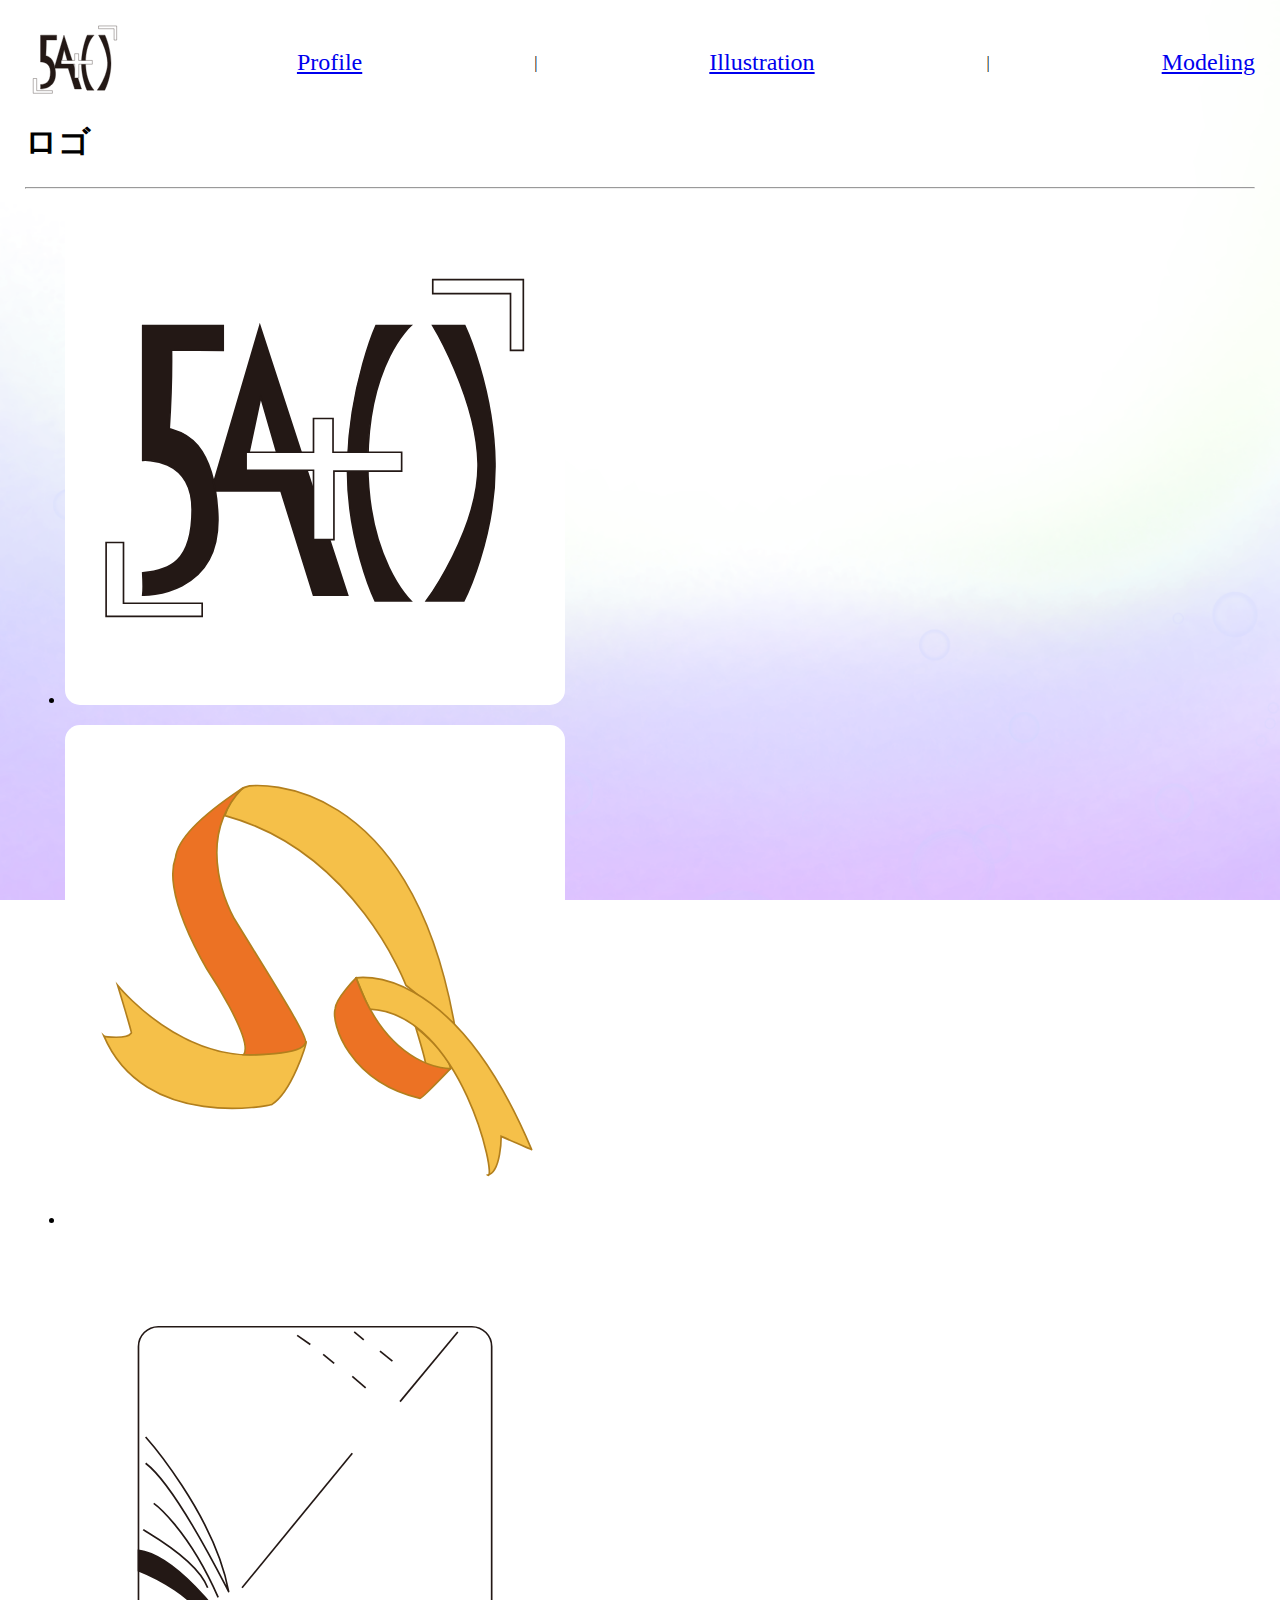
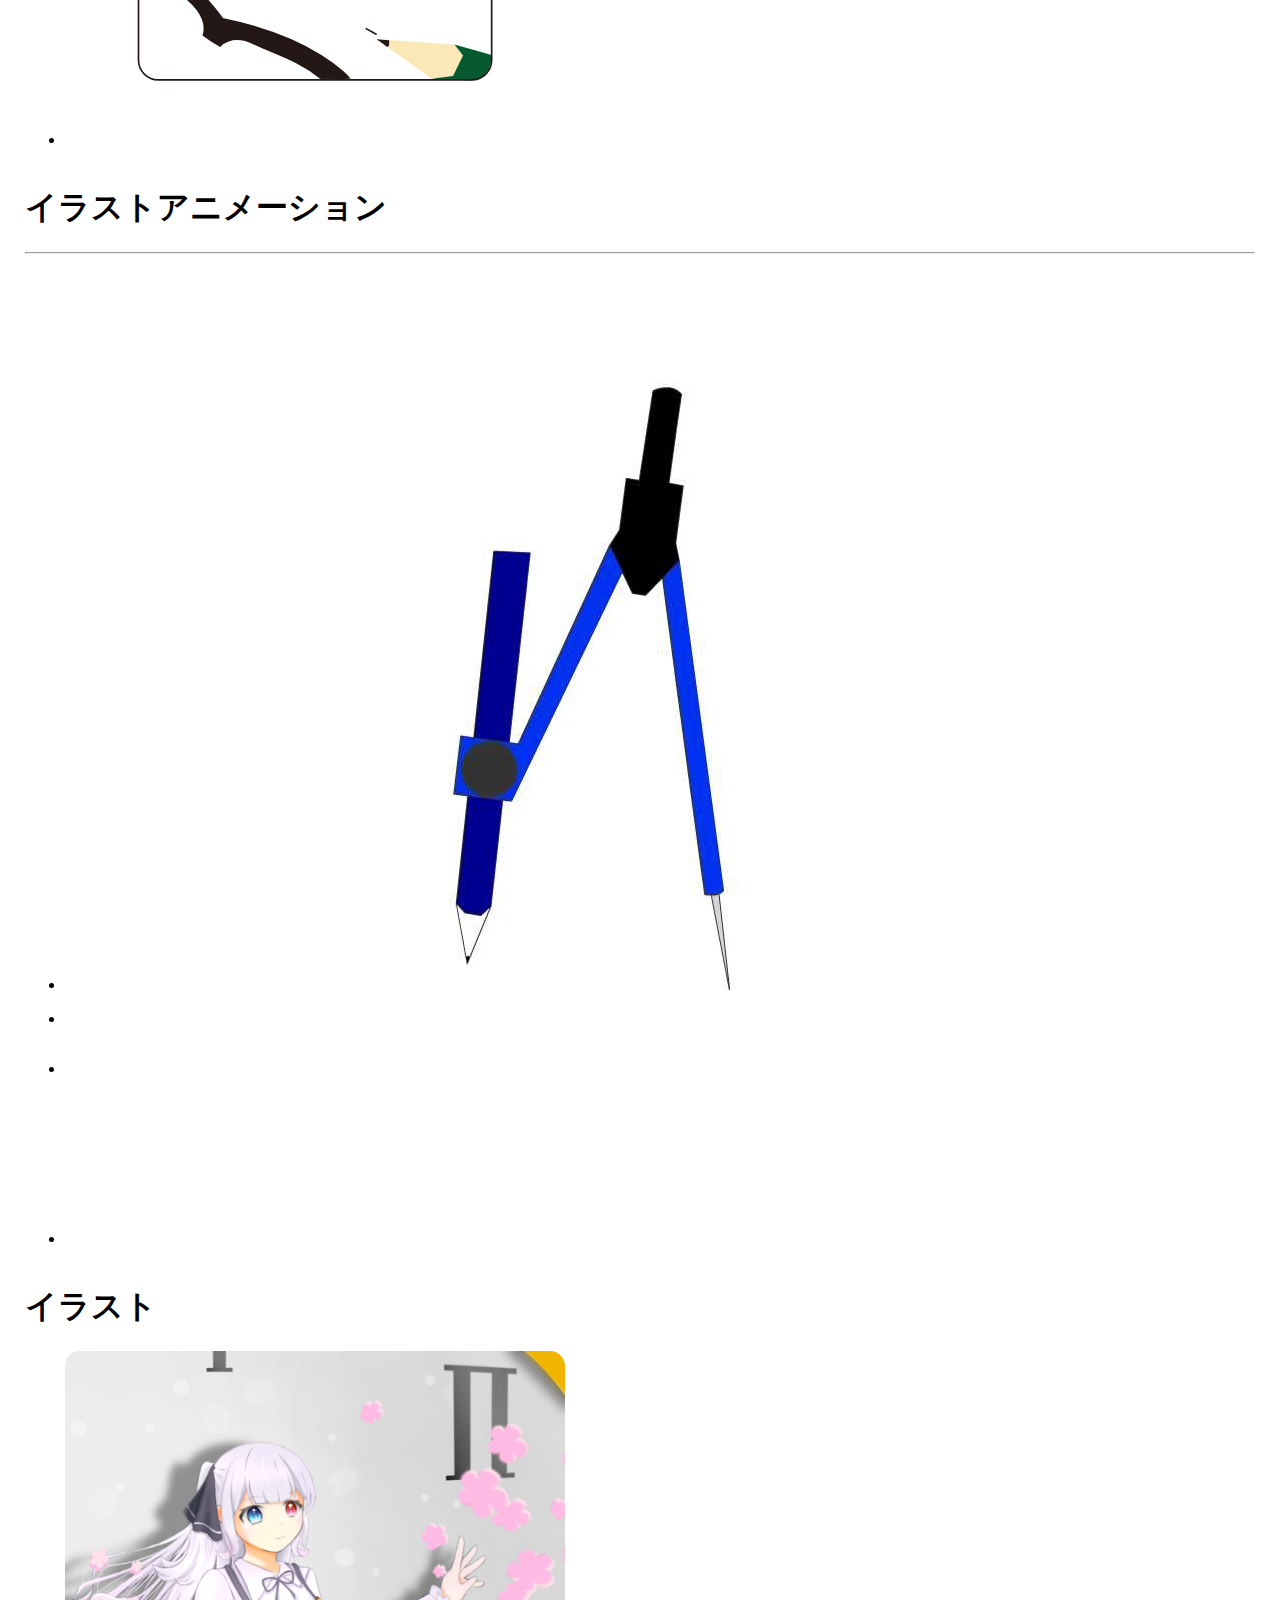
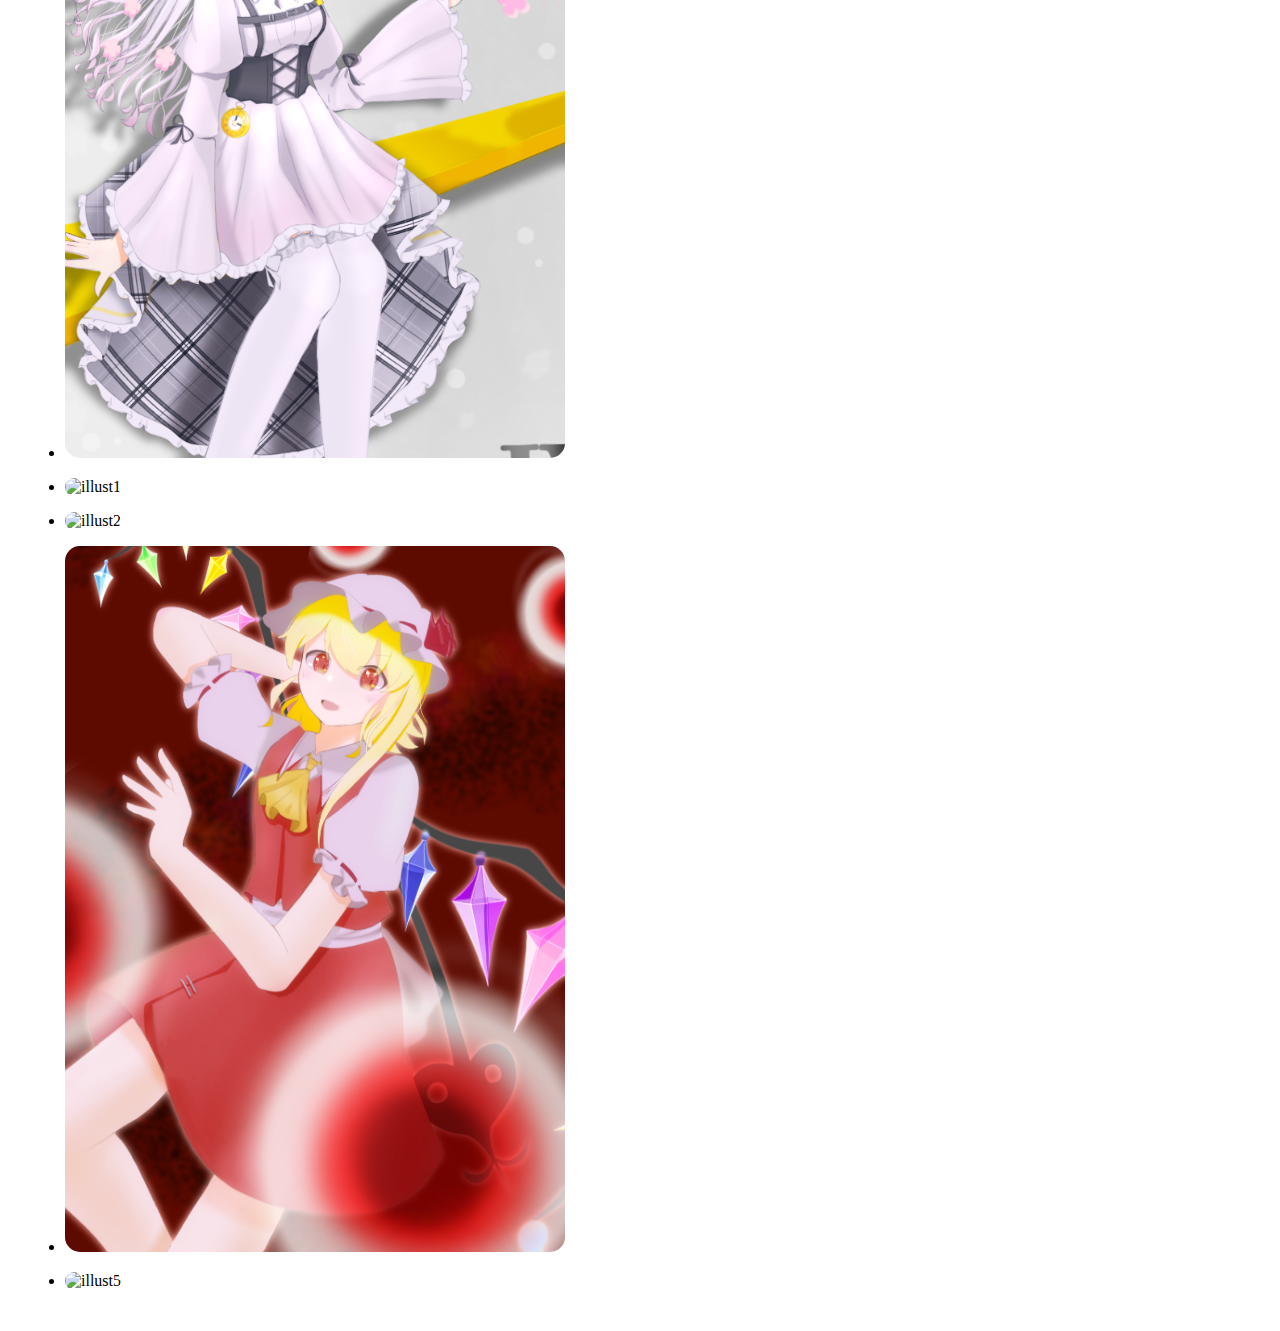
==== Illustration.html @ 2e17b1d7 "footerDelete mediaSize" ====
<!DOCTYPE html>
<html lang="ja">
<head>
    <meta charset="UTF-8">
    <meta name="viewport" content="width=device-width, initial-scale=1.0">
    <title>Illustration</title>
    <link rel="stylesheet" href="illustration.css">
</head>
<body>
    <header>
        <div class="Logo">
            <img src="Image/Logo1_main.svg" alt="logo">
        </div>
        <nav class="Button"><a href="TopPage.html">Profile</a></nav>
        <p>|</p>
        <nav class="Button"><a href="Illustration.html">Illustration</a></nav>
        <p>|</p>
        <nav class="Button"><a href="Modeling.html">Modeling</a></nav>
    </header>
    <section class="Logos">
        <h1>ロゴ</h1><hr>
        <ul>
            <li>
                <div class="logo one">
                    <img src="Image/Logo1_main.svg" alt="logo1">
                </div>
                <p></p>
            </li><li>
                <div class="logo two">
                    <img src="Image/Logo2_ribbon.svg" alt="logo2">
                </div>
                <p></p>
            </li><li>
                <div class="logo three">
                    <img src="Image/Logo3_book.svg" alt="logo3">
                </div>
                <p></p>
            </li>
        </ul>
    </section>
    <section class="Movie_one">
        <h1>イラストアニメーション</h1><hr>
        <ul>
            <li>
                <div class="AdobeAnim">
                    <video src="Image/compass.mp4" type="video/mp4" autoplay muted></video>
                </div>
            </li><li>
                <p></p>
            </li>
        </ul>
    </section>
    <section class="Movie_two">
        <ul>
            <li><p></p></li>
            <li>
                <div class="Animation">
                    <video src="Image/getting higher and higher.mp4" type="video/mp4" autoplay muted></video>
                </div>
            </li>
        </ul>
    </section>
    <section class="Illustrations">
        <h1>イラスト</h1>
        <p></p>
        <ul>
            <li><div class="timer"><img src="Image/無題399.png" alt="illust0"></div>
                <p></p>
            </li>
            <li><div class="stella"><img src="Image/ステラ.png" alt="illust1"></div>
                <p></p>
            </li>
            <li><div class="luna"><img src="Image/ルナ.png" alt="illust2"></div>
                <p></p>
            </li>
            <li><div class="fran"><img src="Image/無題371_20220904202515.png" alt="illust4"></div>
                <p></p>
            </li>
            <li><div class="koisi"><img src="Image/イドの解放.png" alt="illust5"></div>
                <p></p>
            </li>
        </ul>
    </section>
</body>
</html>
---- illustration.css ----
body {
    display: flex;
    flex-direction: column;
    margin: 25px;

    background: url(Image/無題492_20230722183023.png);
    background-repeat: no-repeat;
    background-position:bottom;
    background-attachment: fixed;
    background-size: 100% auto;
}

img{
    width: 500px;
    border-radius: 15px;
    background-color: white;
    border: 80% 80% !important;
}
.Logo img{
    width: 100px !important;
}

header {
    display: flex;
    flex-direction: row;
    justify-content: space-between;
    align-items: center;
    height: 75px;
    width: 100%;
}

.Button {
    font-size: 1.5rem;
}
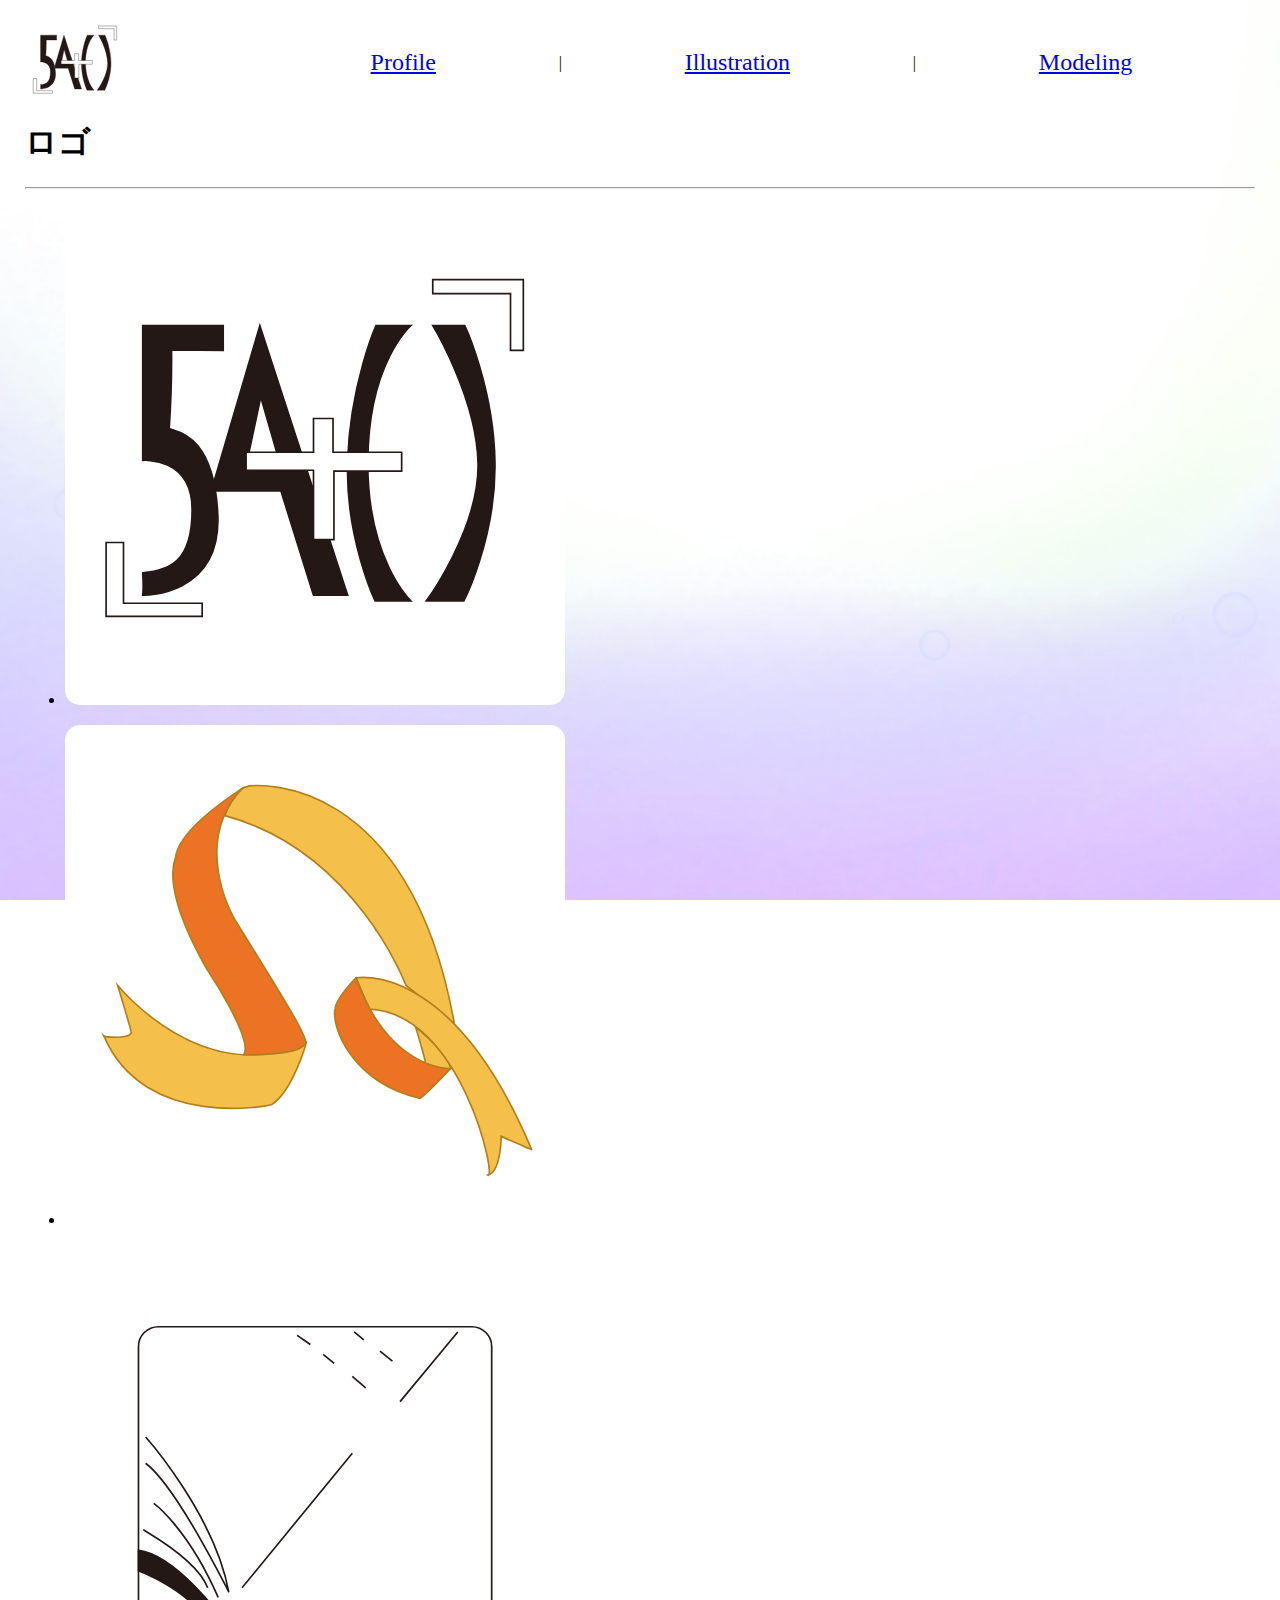
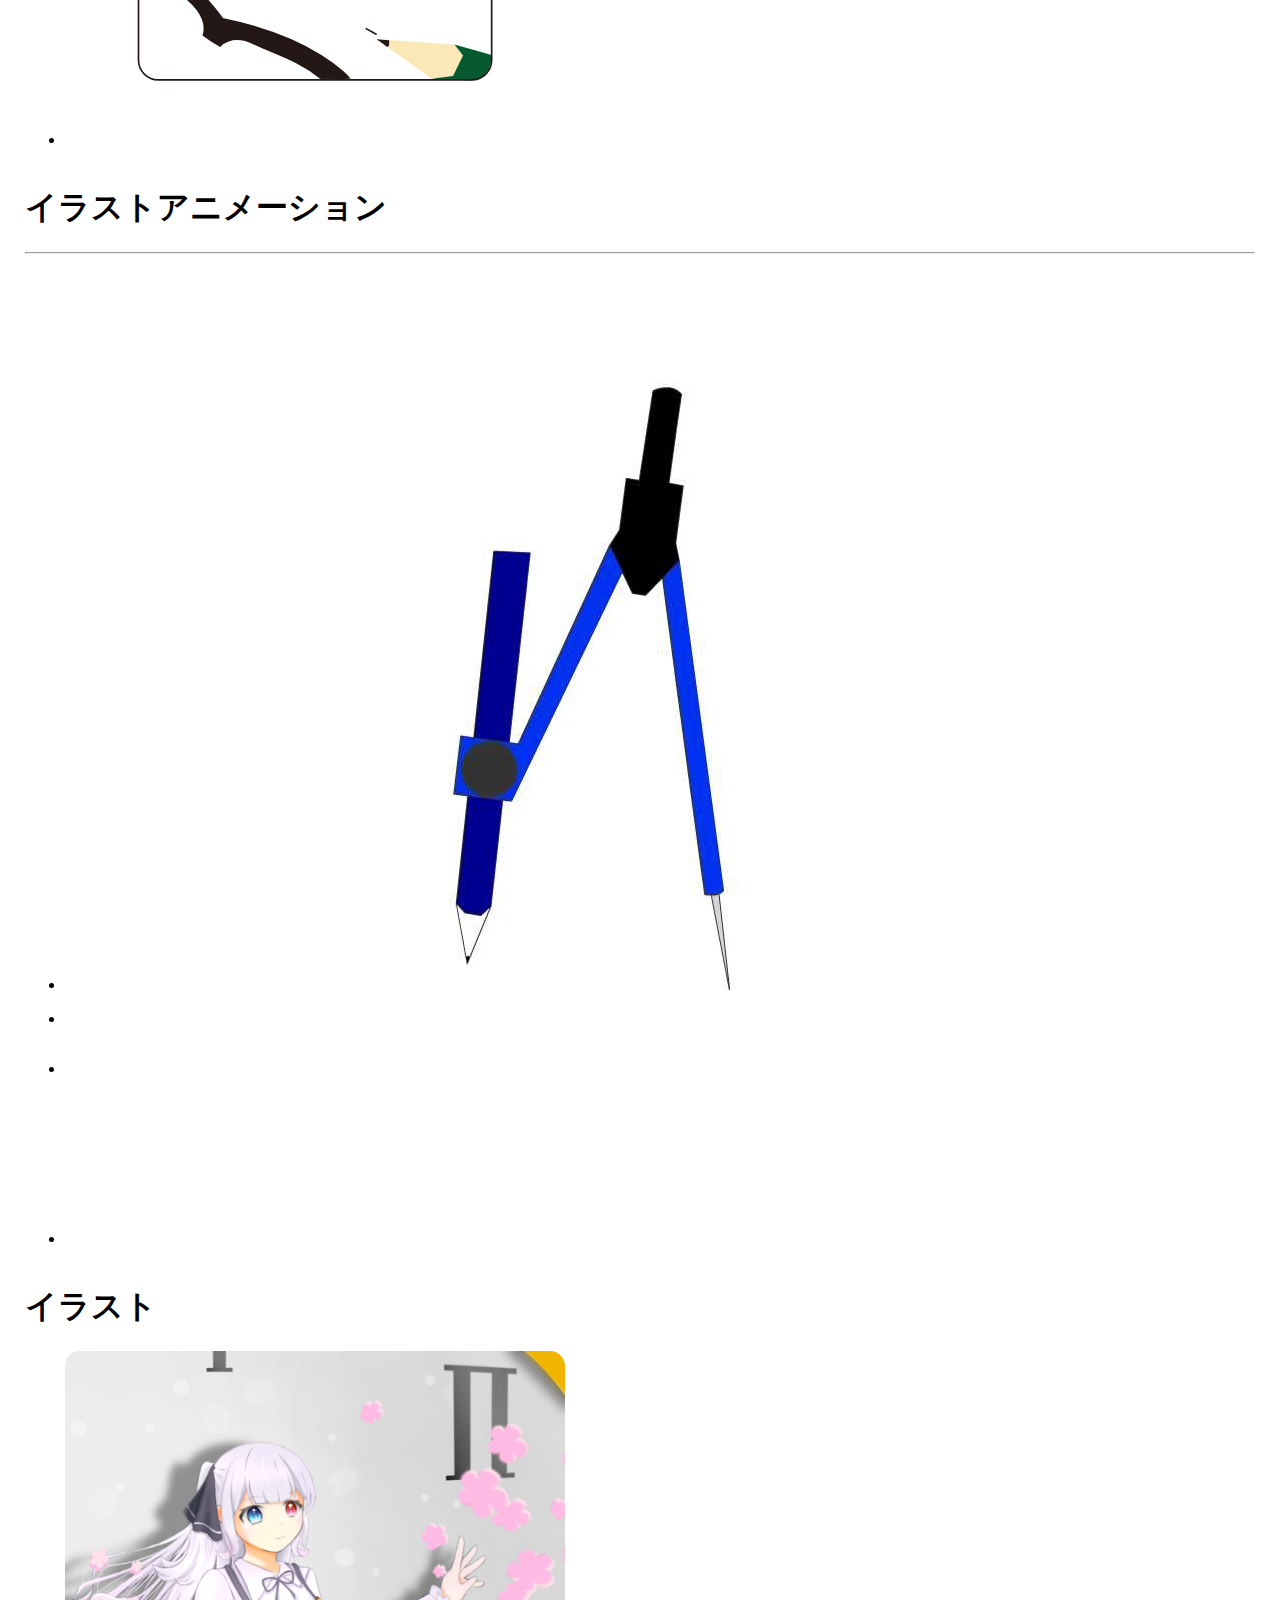
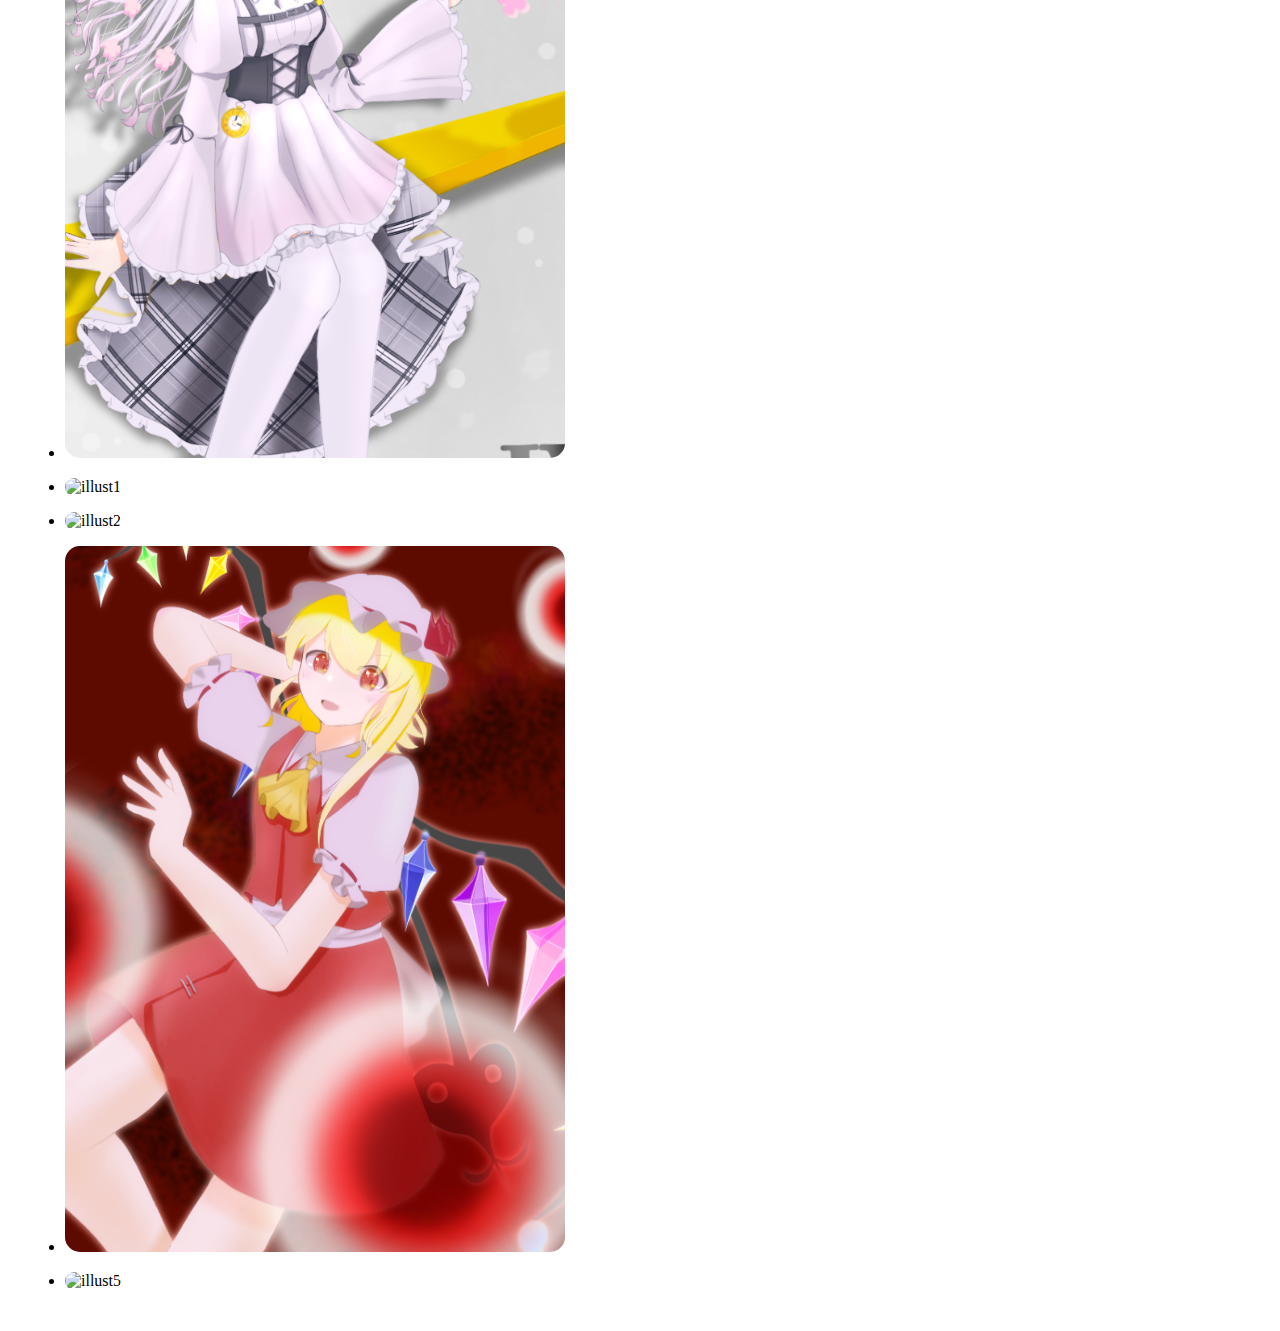
==== commit 716f5451: "headerText" ====
--- a/Illustration.html
+++ b/Illustration.html
@@ -11,11 +11,13 @@
         <div class="Logo">
             <img src="Image/Logo1_main.svg" alt="logo">
         </div>
+        <p> </p>
         <nav class="Button"><a href="TopPage.html">Profile</a></nav>
         <p>|</p>
         <nav class="Button"><a href="Illustration.html">Illustration</a></nav>
         <p>|</p>
         <nav class="Button"><a href="Modeling.html">Modeling</a></nav>
+        <p> </p>
     </header>
     <section class="Logos">
         <h1>ロゴ</h1><hr>
--- a/illustration.css
+++ b/illustration.css
@@ -31,4 +31,22 @@
 
 .Button {
     font-size: 1.5rem;
+}
+
+
+@media (width <= 600px){
+    body{
+        margin: 10px;
+    }
+    ul {
+        padding: 0;
+    }
+
+    .Logo img{
+        width: 50px !important;
+    }
+
+    .Button {
+        font-size: 0.8rem;
+    }
 }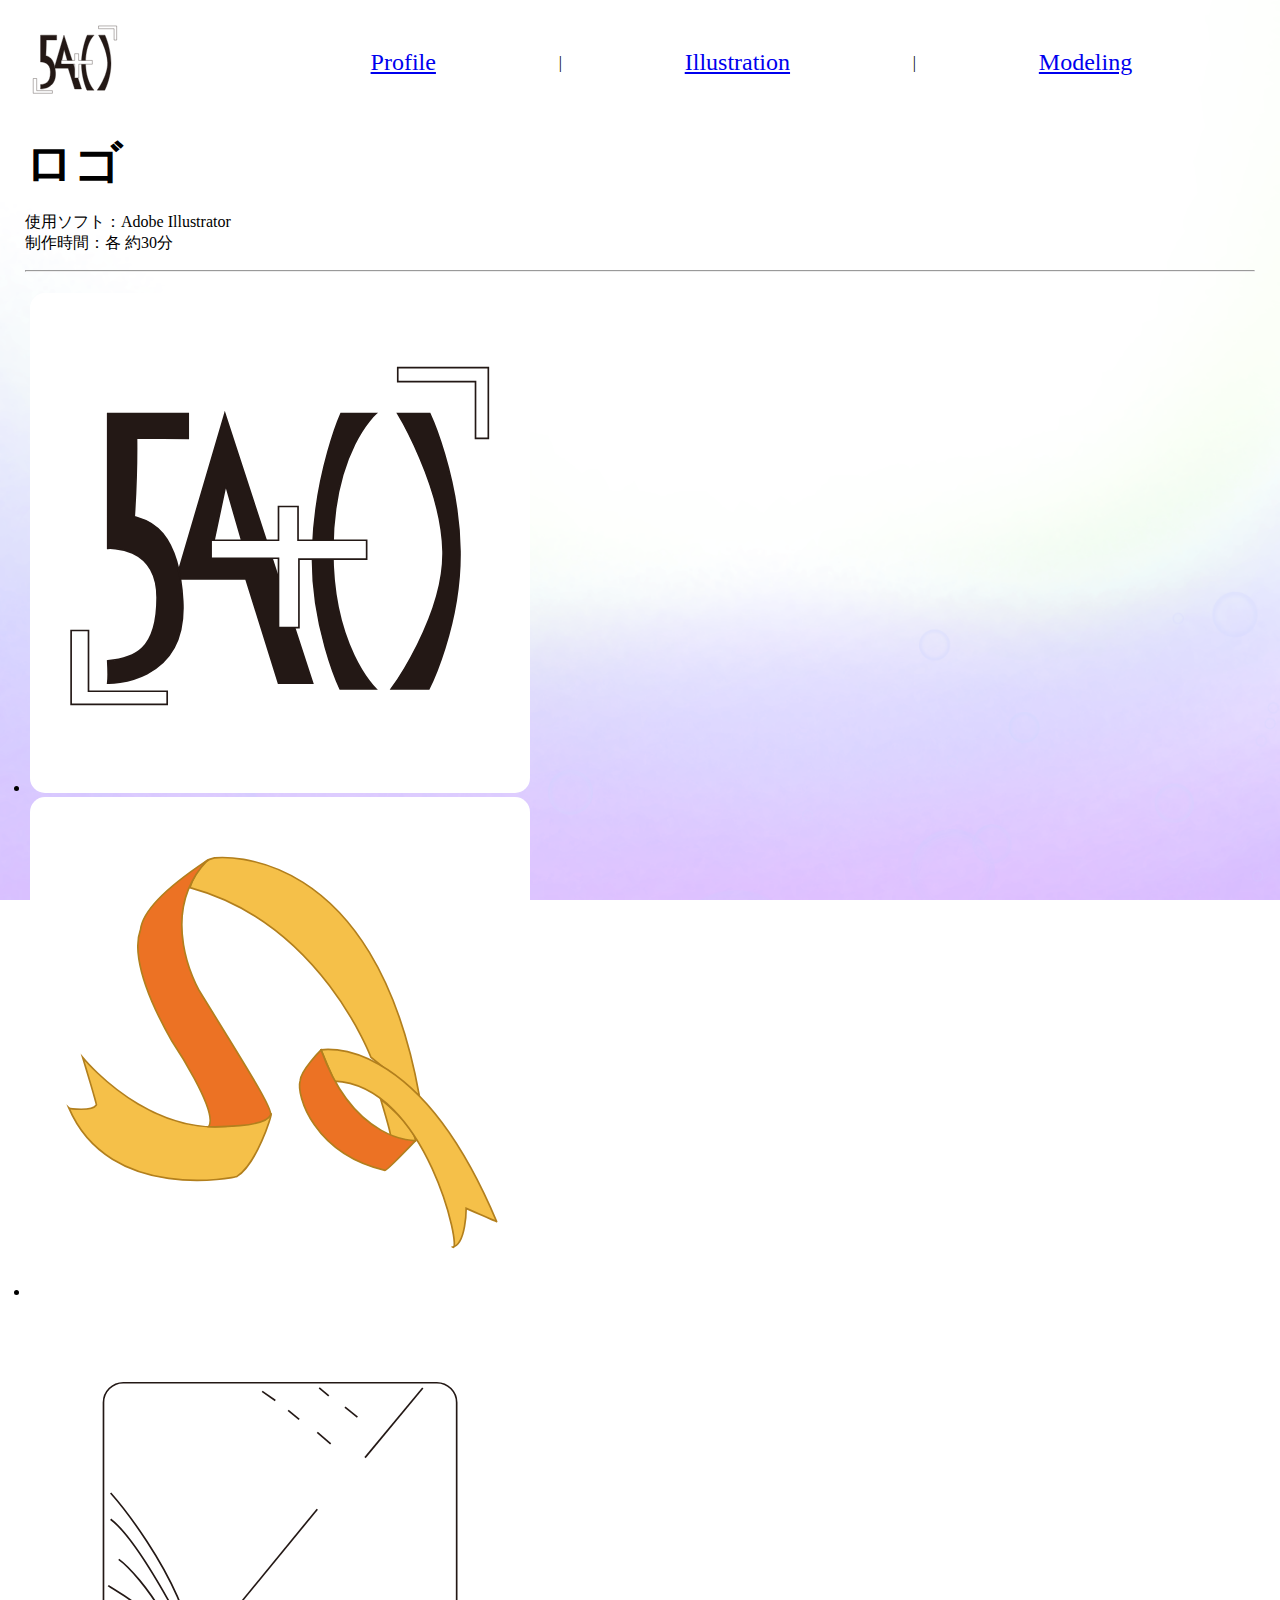
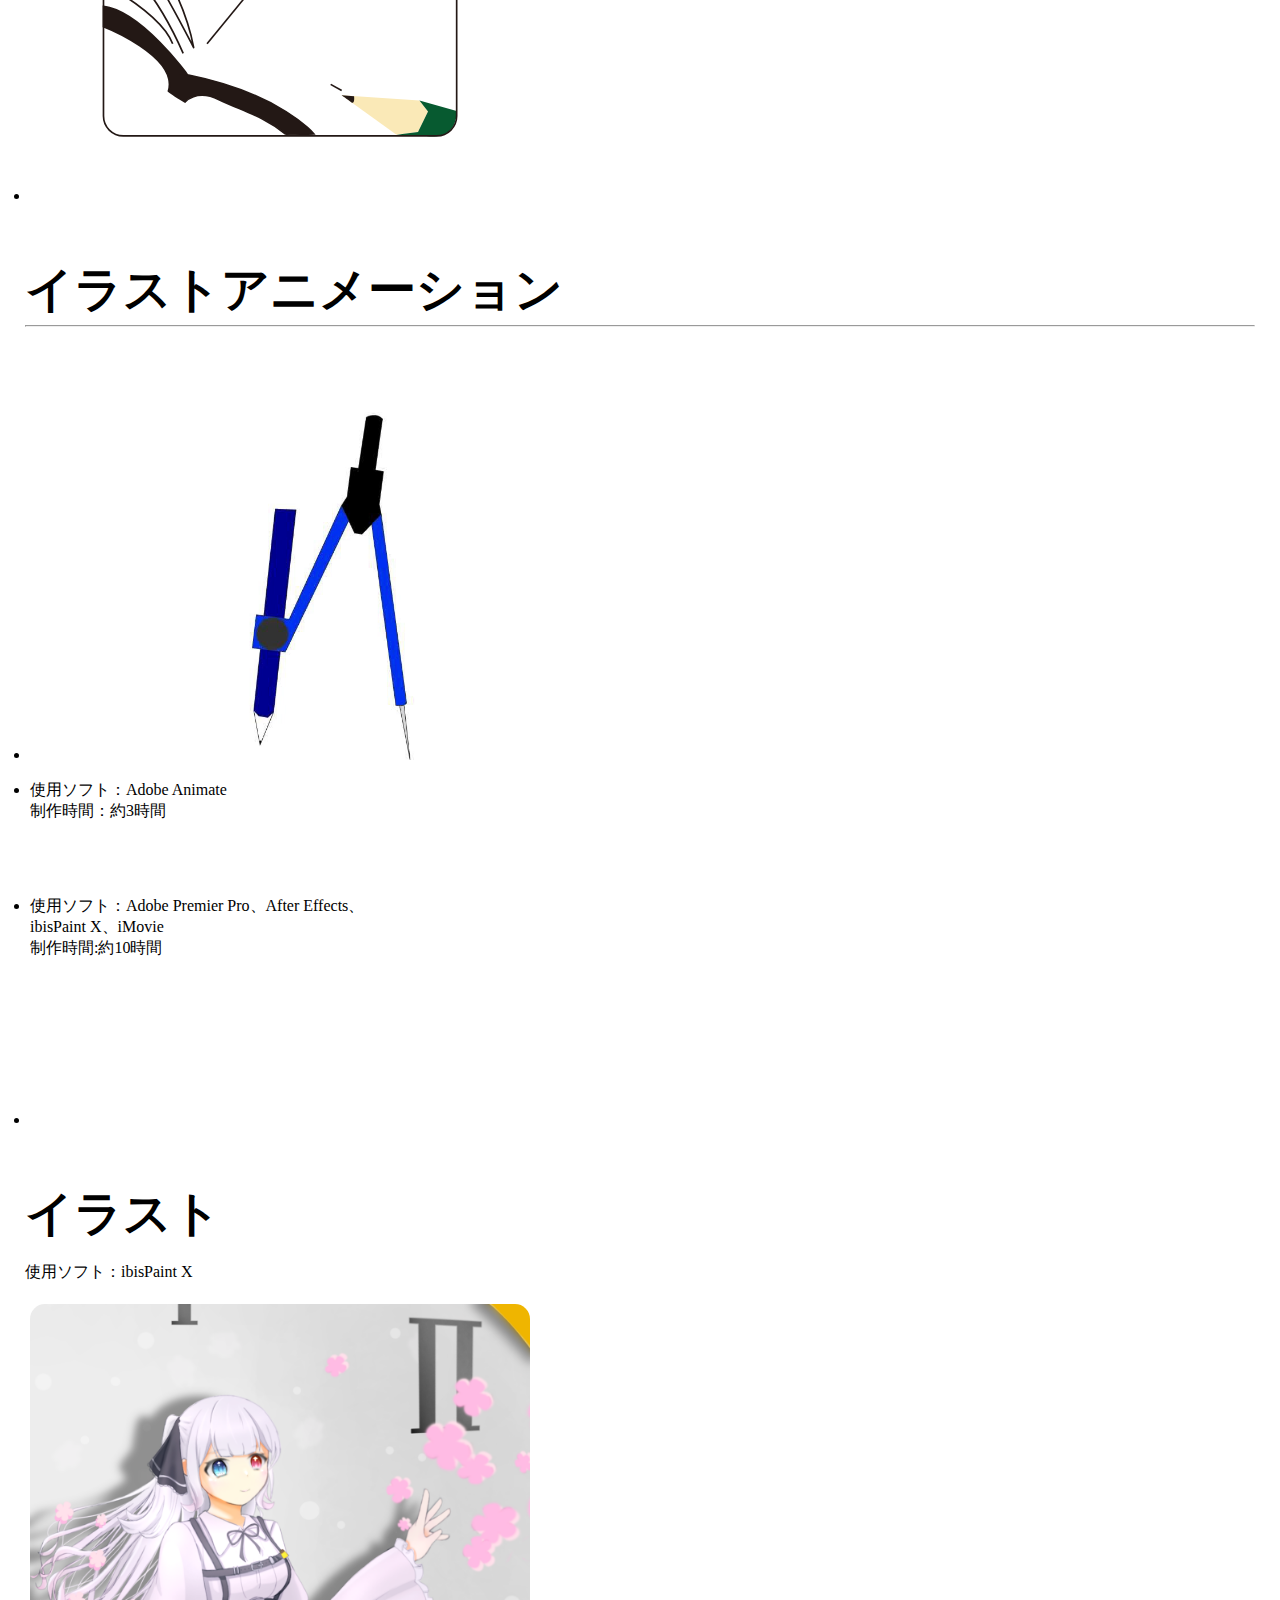
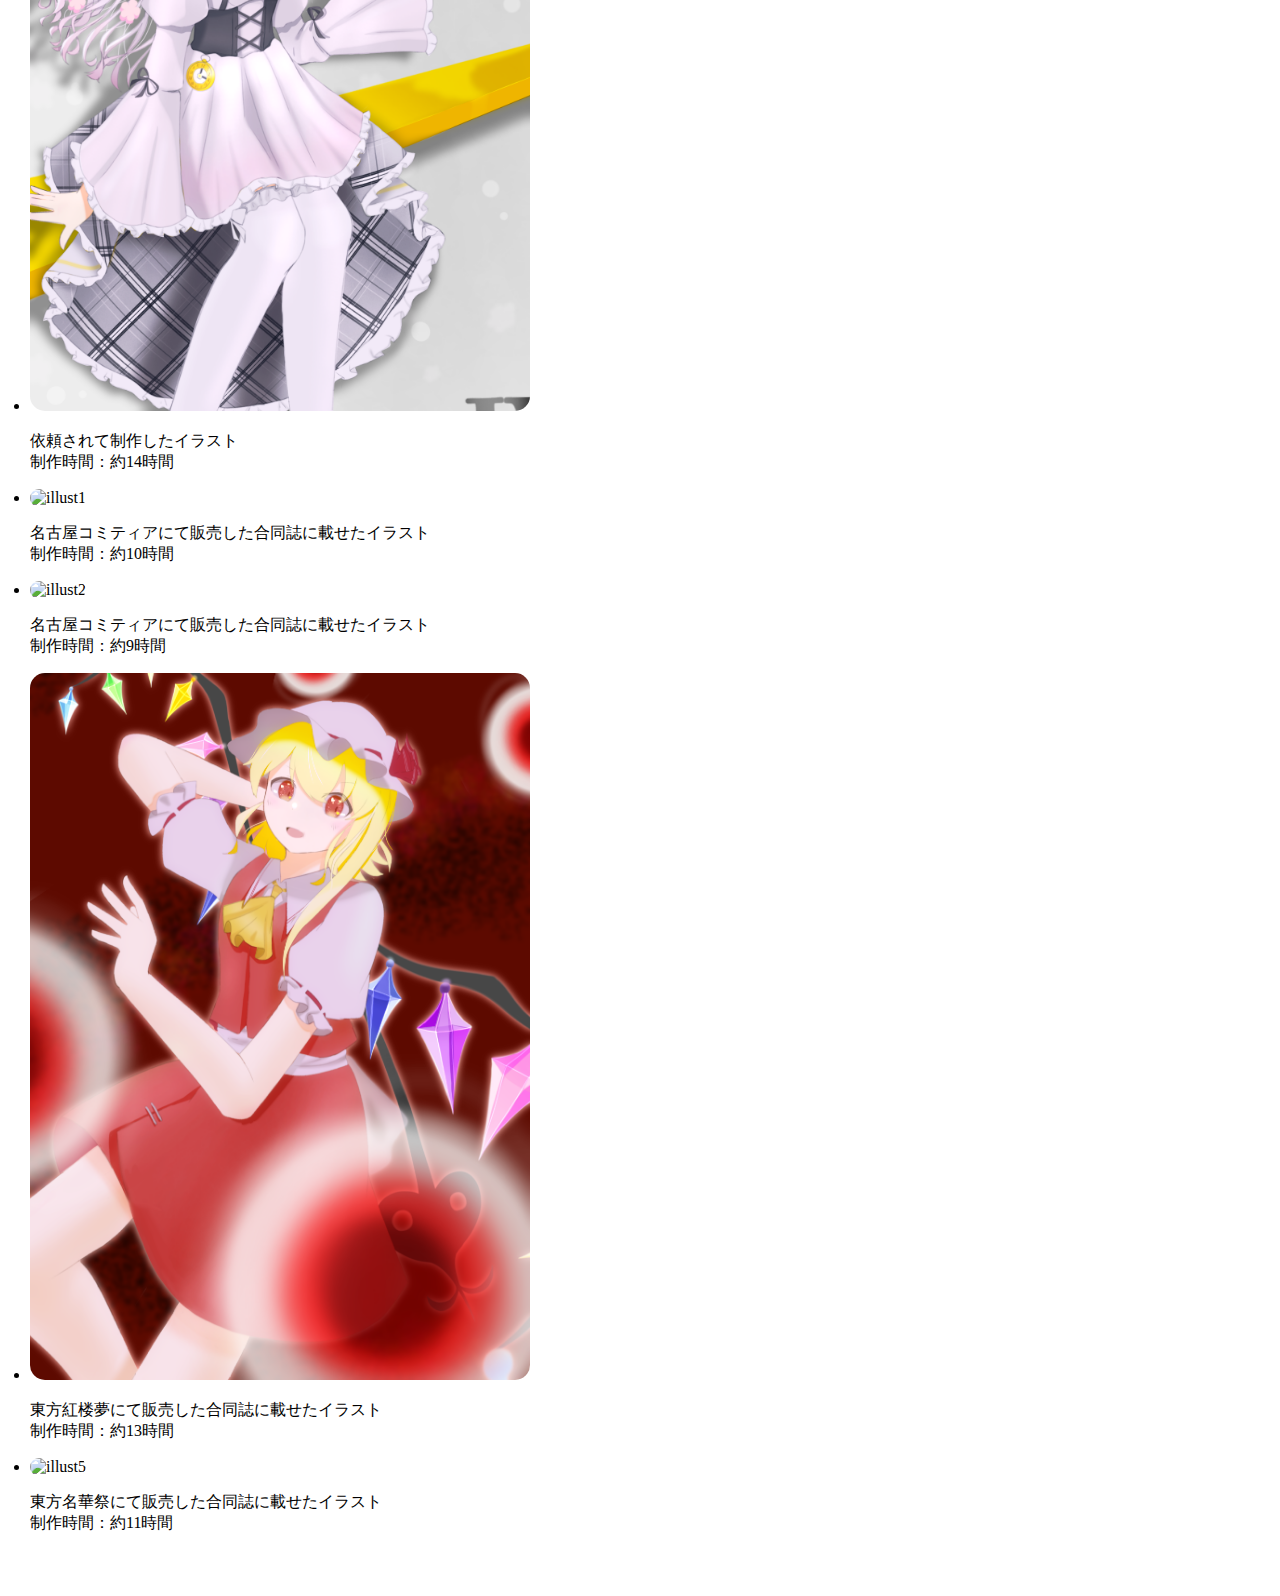
==== commit b02b2504: "illustText" ====
--- a/Illustration.html
+++ b/Illustration.html
@@ -20,23 +20,21 @@
         <p> </p>
     </header>
     <section class="Logos">
-        <h1>ロゴ</h1><hr>
+        <h1>ロゴ</h1>
+        <p>使用ソフト：Adobe Illustrator<br>制作時間：各 約30分</p><hr>
         <ul>
             <li>
                 <div class="logo one">
                     <img src="Image/Logo1_main.svg" alt="logo1">
                 </div>
-                <p></p>
-            </li><li>
+           </li><li>
                 <div class="logo two">
                     <img src="Image/Logo2_ribbon.svg" alt="logo2">
                 </div>
-                <p></p>
             </li><li>
                 <div class="logo three">
                     <img src="Image/Logo3_book.svg" alt="logo3">
                 </div>
-                <p></p>
             </li>
         </ul>
     </section>
@@ -48,13 +46,13 @@
                     <video src="Image/compass.mp4" type="video/mp4" autoplay muted></video>
                 </div>
             </li><li>
-                <p></p>
+                <p>使用ソフト：Adobe Animate<br>制作時間：約3時間</p>
             </li>
         </ul>
     </section>
     <section class="Movie_two">
         <ul>
-            <li><p></p></li>
+            <li><p>使用ソフト：Adobe Premier Pro、After Effects、<br>ibisPaint X、iMovie<br>制作時間:約10時間</p></li>
             <li>
                 <div class="Animation">
                     <video src="Image/getting higher and higher.mp4" type="video/mp4" autoplay muted></video>
@@ -64,22 +62,22 @@
     </section>
     <section class="Illustrations">
         <h1>イラスト</h1>
-        <p></p>
+        <p>使用ソフト：ibisPaint X</p>
         <ul>
             <li><div class="timer"><img src="Image/無題399.png" alt="illust0"></div>
-                <p></p>
+                <p>依頼されて制作したイラスト<br>制作時間：約14時間</p>
             </li>
             <li><div class="stella"><img src="Image/ステラ.png" alt="illust1"></div>
-                <p></p>
+                <p>名古屋コミティアにて販売した合同誌に載せたイラスト<br>制作時間：約10時間</p>
             </li>
             <li><div class="luna"><img src="Image/ルナ.png" alt="illust2"></div>
-                <p></p>
+                <p>名古屋コミティアにて販売した合同誌に載せたイラスト<br>制作時間：約9時間</p>
             </li>
             <li><div class="fran"><img src="Image/無題371_20220904202515.png" alt="illust4"></div>
-                <p></p>
+                <p>東方紅楼夢にて販売した合同誌に載せたイラスト<br>制作時間：約13時間</p>
             </li>
             <li><div class="koisi"><img src="Image/イドの解放.png" alt="illust5"></div>
-                <p></p>
+                <p>東方名華祭にて販売した合同誌に載せたイラスト<br>制作時間：約11時間</p>
             </li>
         </ul>
     </section>
--- a/illustration.css
+++ b/illustration.css
@@ -10,11 +10,26 @@
     background-size: 100% auto;
 }
 
+ul {
+    padding: 5px;
+}
+h1 {
+    margin-bottom: 3px;
+    font-size: 3em;
+}
+hr {
+    margin: 0;
+}
 img{
     width: 500px;
     border-radius: 15px;
     background-color: white;
     border: 80% 80% !important;
+}
+video{
+    width: 60%;
+    border-radius: 10px;
+    height: auto;
 }
 .Logo img{
     width: 100px !important;
@@ -38,6 +53,10 @@
     body{
         margin: 10px;
     }
+    header {
+        height: 50px;
+        width: 100%;
+    }
     ul {
         padding: 0;
     }
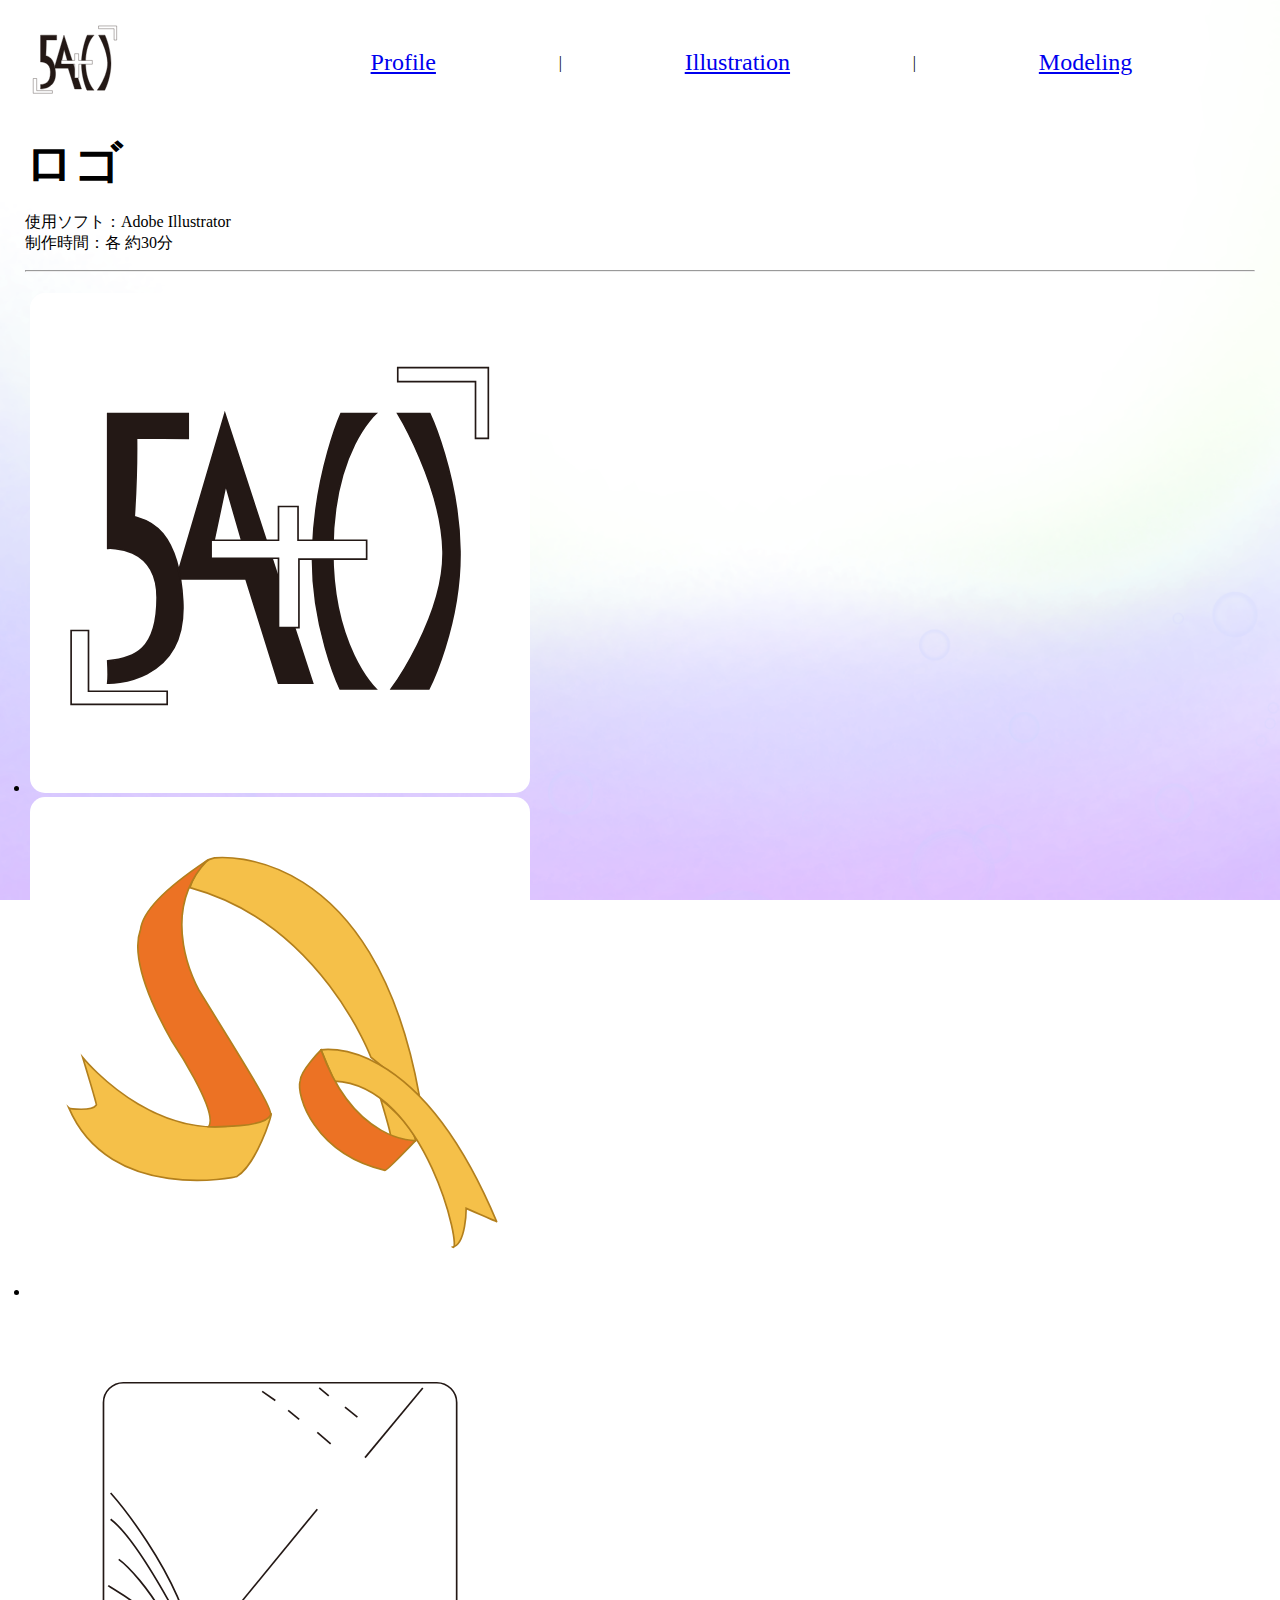
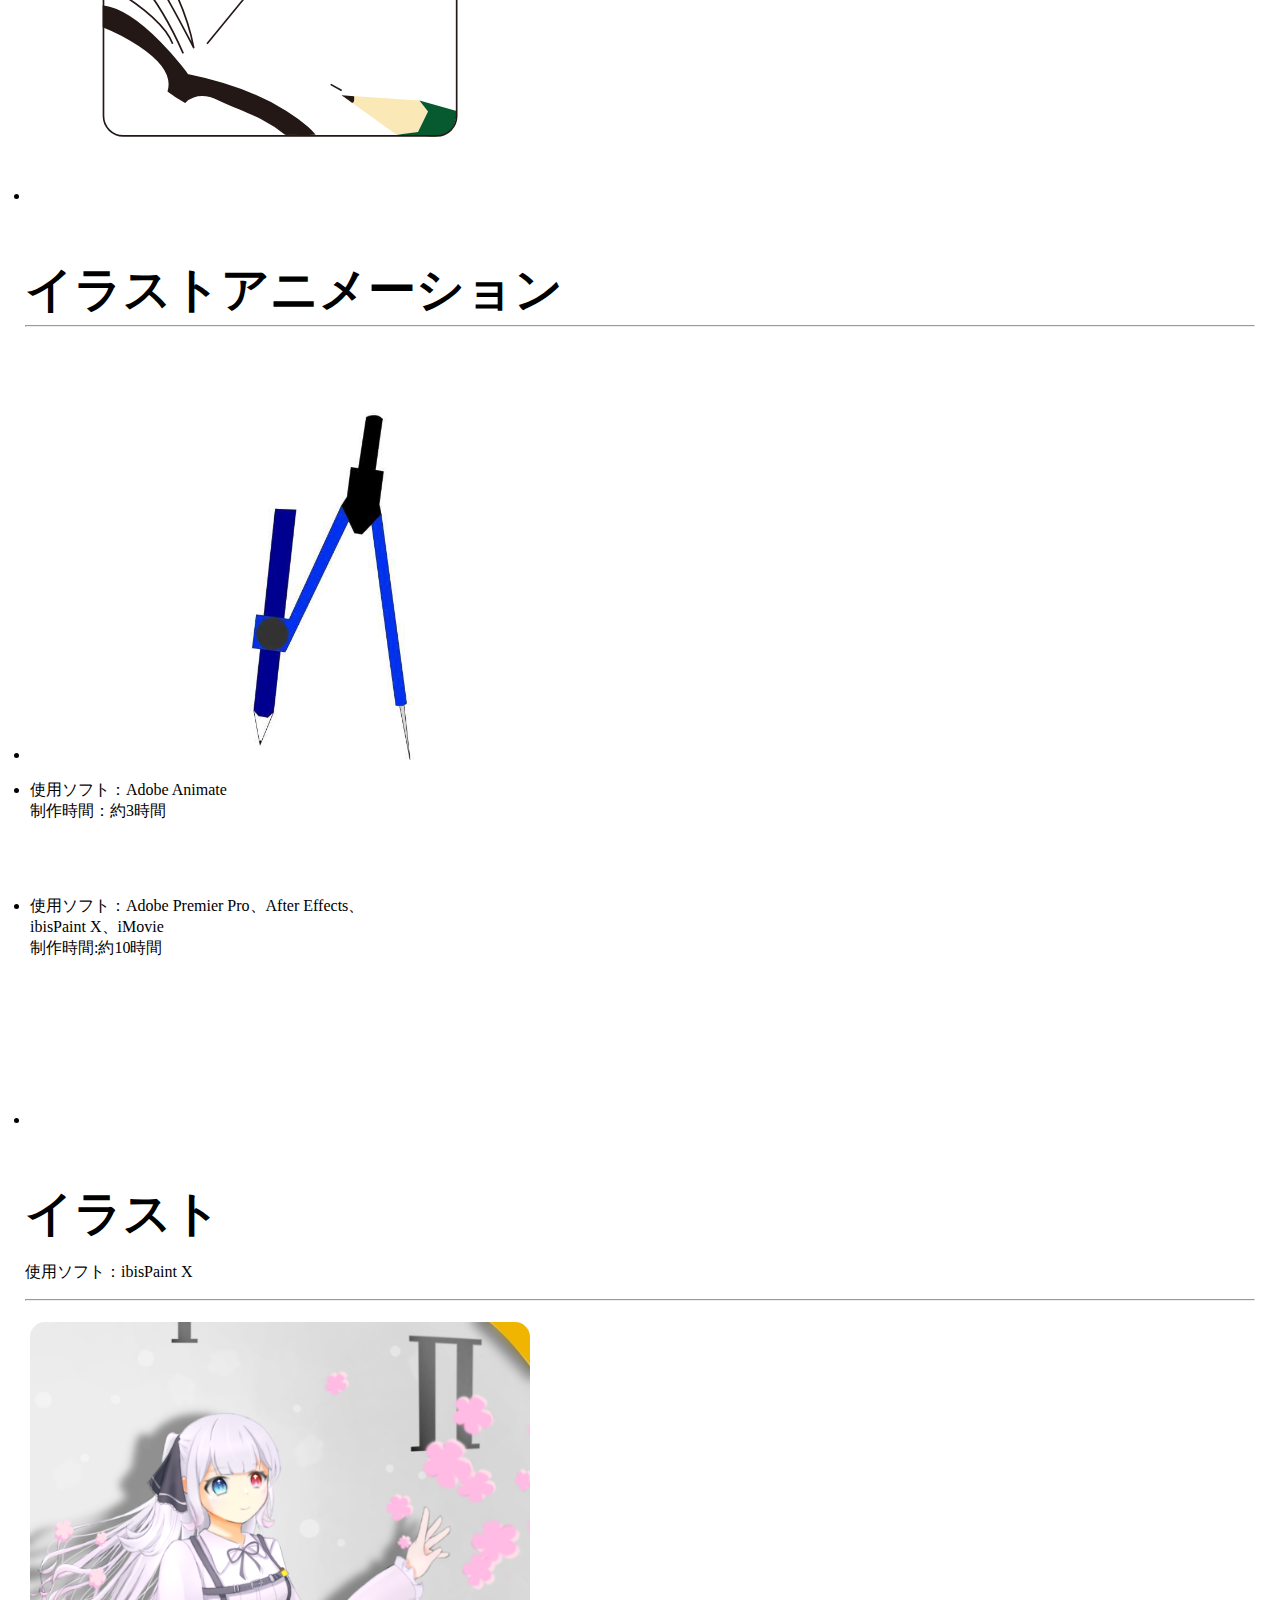
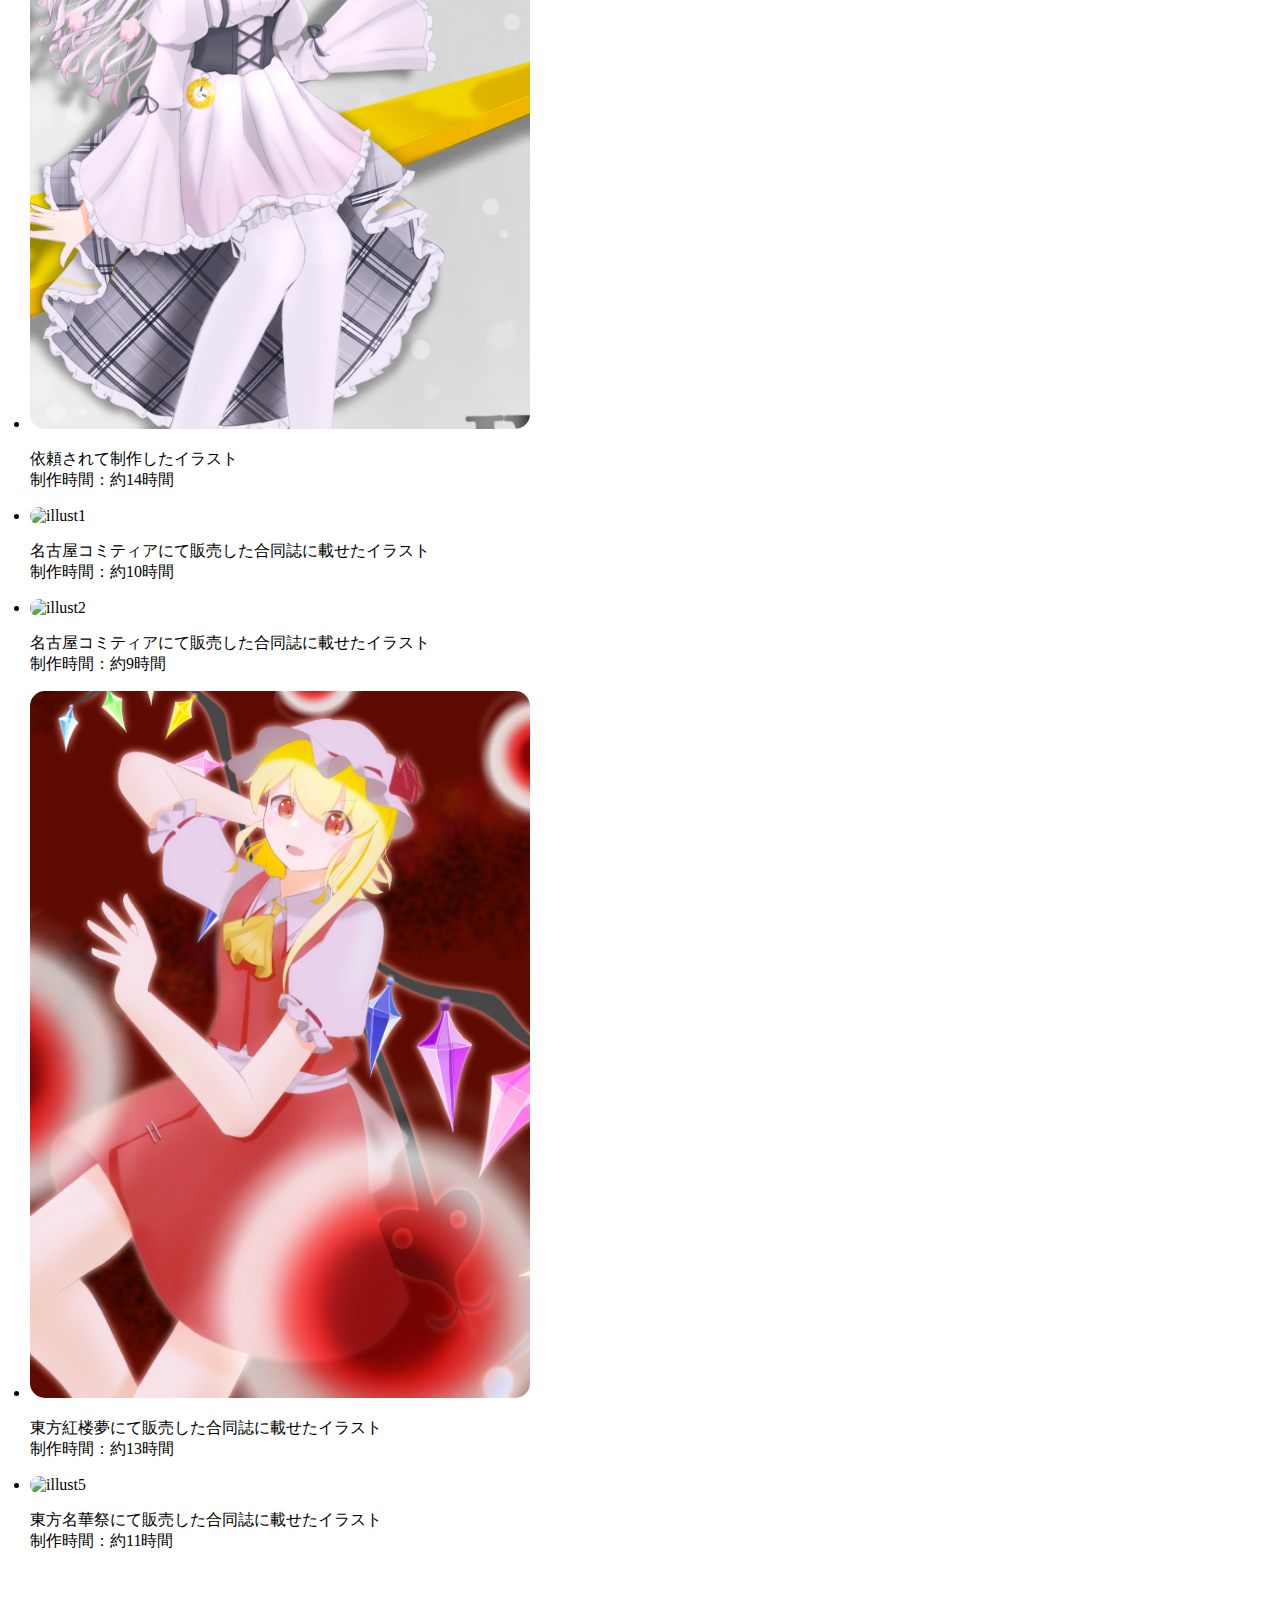
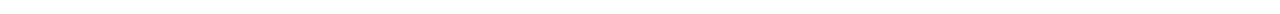
==== commit 17eb8d5f: "hr" ====
--- a/Illustration.html
+++ b/Illustration.html
@@ -62,7 +62,7 @@
     </section>
     <section class="Illustrations">
         <h1>イラスト</h1>
-        <p>使用ソフト：ibisPaint X</p>
+        <p>使用ソフト：ibisPaint X</p><hr>
         <ul>
             <li><div class="timer"><img src="Image/無題399.png" alt="illust0"></div>
                 <p>依頼されて制作したイラスト<br>制作時間：約14時間</p>
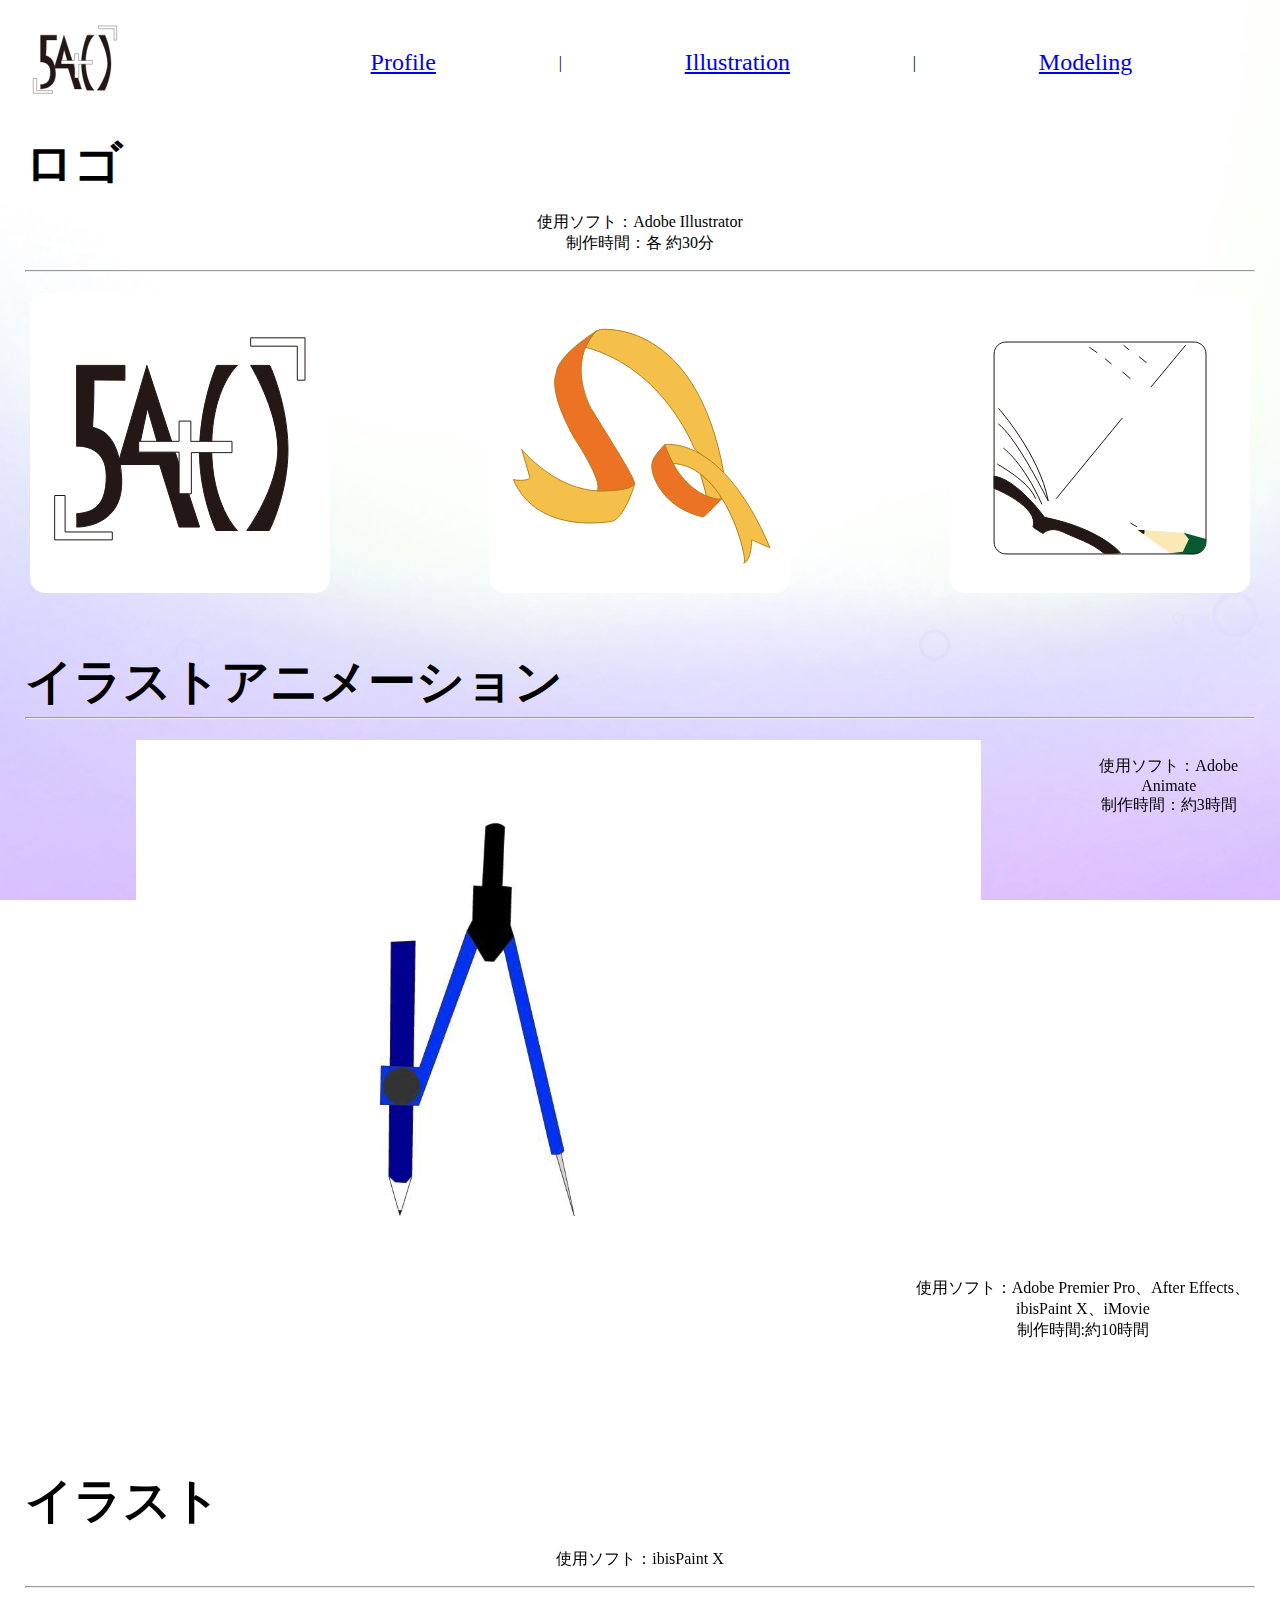
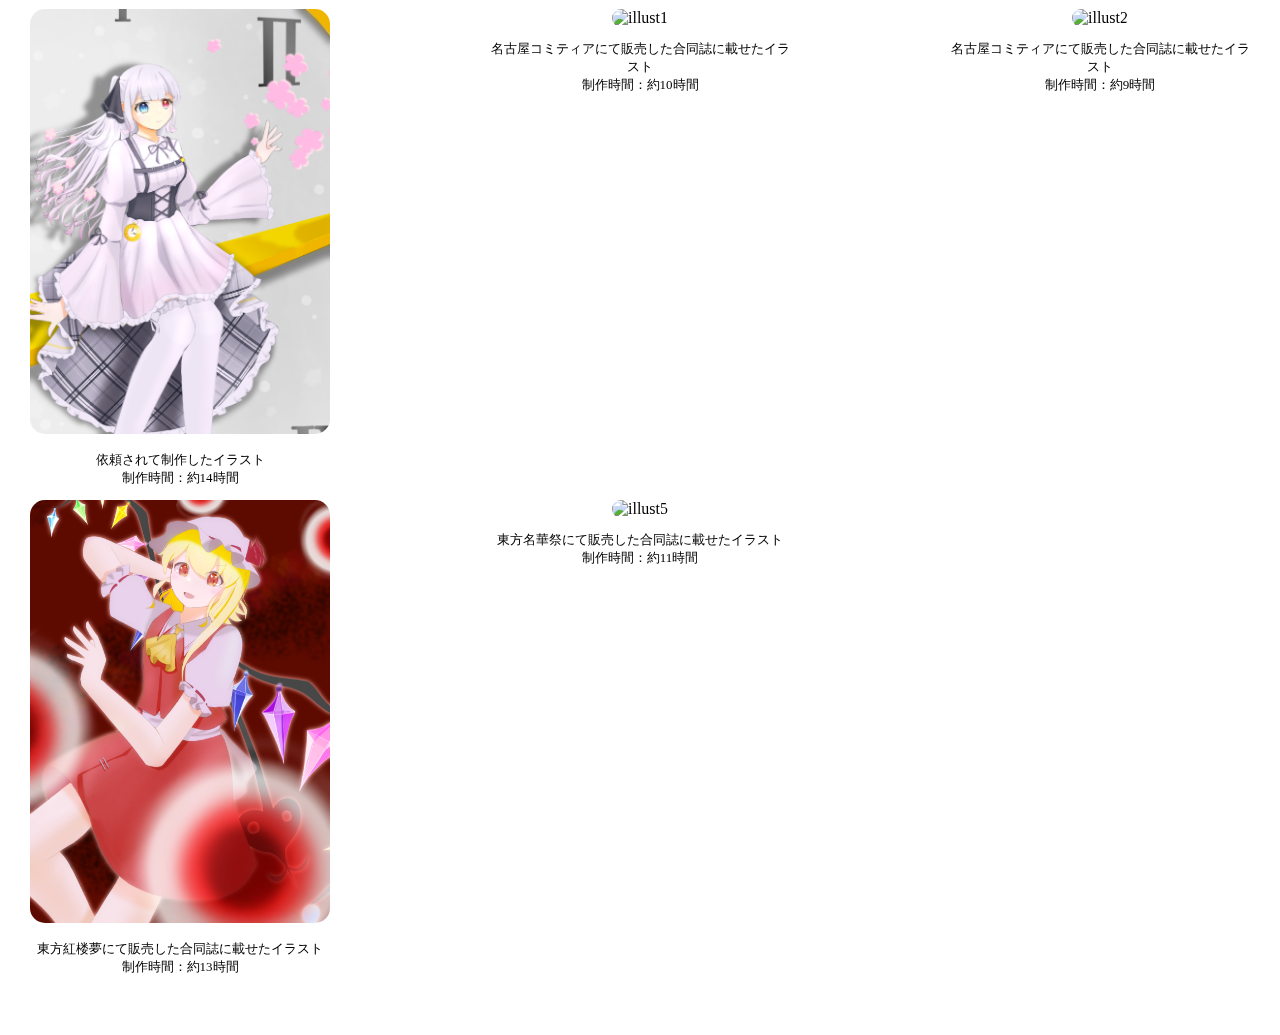
==== commit b23dd4d2: "illust model" ====
--- a/Illustration.html
+++ b/Illustration.html
@@ -43,7 +43,7 @@
         <ul>
             <li>
                 <div class="AdobeAnim">
-                    <video src="Image/compass.mp4" type="video/mp4" autoplay muted></video>
+                    <video src="Image/compass.mp4" type="video/mp4" autoplay muted loop></video>
                 </div>
             </li><li>
                 <p>使用ソフト：Adobe Animate<br>制作時間：約3時間</p>
@@ -52,12 +52,12 @@
     </section>
     <section class="Movie_two">
         <ul>
-            <li><p>使用ソフト：Adobe Premier Pro、After Effects、<br>ibisPaint X、iMovie<br>制作時間:約10時間</p></li>
             <li>
                 <div class="Animation">
-                    <video src="Image/getting higher and higher.mp4" type="video/mp4" autoplay muted></video>
+                    <video src="Image/getting higher and higher.mp4" type="video/mp4" autoplay muted loop></video>
                 </div>
             </li>
+            <li><p>使用ソフト：Adobe Premier Pro、After Effects、<br>ibisPaint X、iMovie<br>制作時間:約10時間</p></li>
         </ul>
     </section>
     <section class="Illustrations">
--- a/illustration.css
+++ b/illustration.css
@@ -12,6 +12,11 @@
 
 ul {
     padding: 5px;
+    list-style: none;
+    display: flex;
+    flex-direction: row;
+    justify-content: space-between;
+    text-align: center;
 }
 h1 {
     margin-bottom: 3px;
@@ -21,15 +26,23 @@
     margin: 0;
 }
 img{
-    width: 500px;
+    width: 300px;
     border-radius: 15px;
     background-color: white;
     border: 80% 80% !important;
 }
-video{
-    width: 60%;
+
+.Movie_one {
+    flex-direction: column !important;
+}
+.Movie_two {
+    flex-direction: column !important;
+}
+li video{
+    padding: 0 10%;
+    width: 80%;
     border-radius: 10px;
-    height: auto;
+    height: 80%;
 }
 .Logo img{
     width: 100px !important;
@@ -47,7 +60,36 @@
 .Button {
     font-size: 1.5rem;
 }
+.AdobeAnim {
+    margin: 0;
+    padding: 0;
+    width: 100%;
+}
+.text {
+    padding: 15%;
+    text-align: center;
+    justify-content: center;
+}
 
+.Logos ul {
+    display: flex !important;
+    flex-direction: row;
+    justify-content: space-between;
+    align-items: center;
+}
+.Logos p {
+    text-align: center;
+}
+.Illustrations p {
+    text-align: center;
+}
+.Illustrations ul {
+    display: grid;
+    grid-template-columns: repeat(3,300px);
+}
+.Illustrations ul li p {
+    font-size: small;
+}
 
 @media (width <= 600px){
     body{
@@ -60,6 +102,9 @@
     ul {
         padding: 0;
     }
+    h1 {
+        font-size: 2rem;
+    }
 
     .Logo img{
         width: 50px !important;
@@ -68,4 +113,11 @@
     .Button {
         font-size: 0.8rem;
     }
+    .Illustrations ul {
+        display: grid;
+        grid-template-columns: repeat(2,180px);
+    }
+    img {
+        width: 150px;
+    }
 }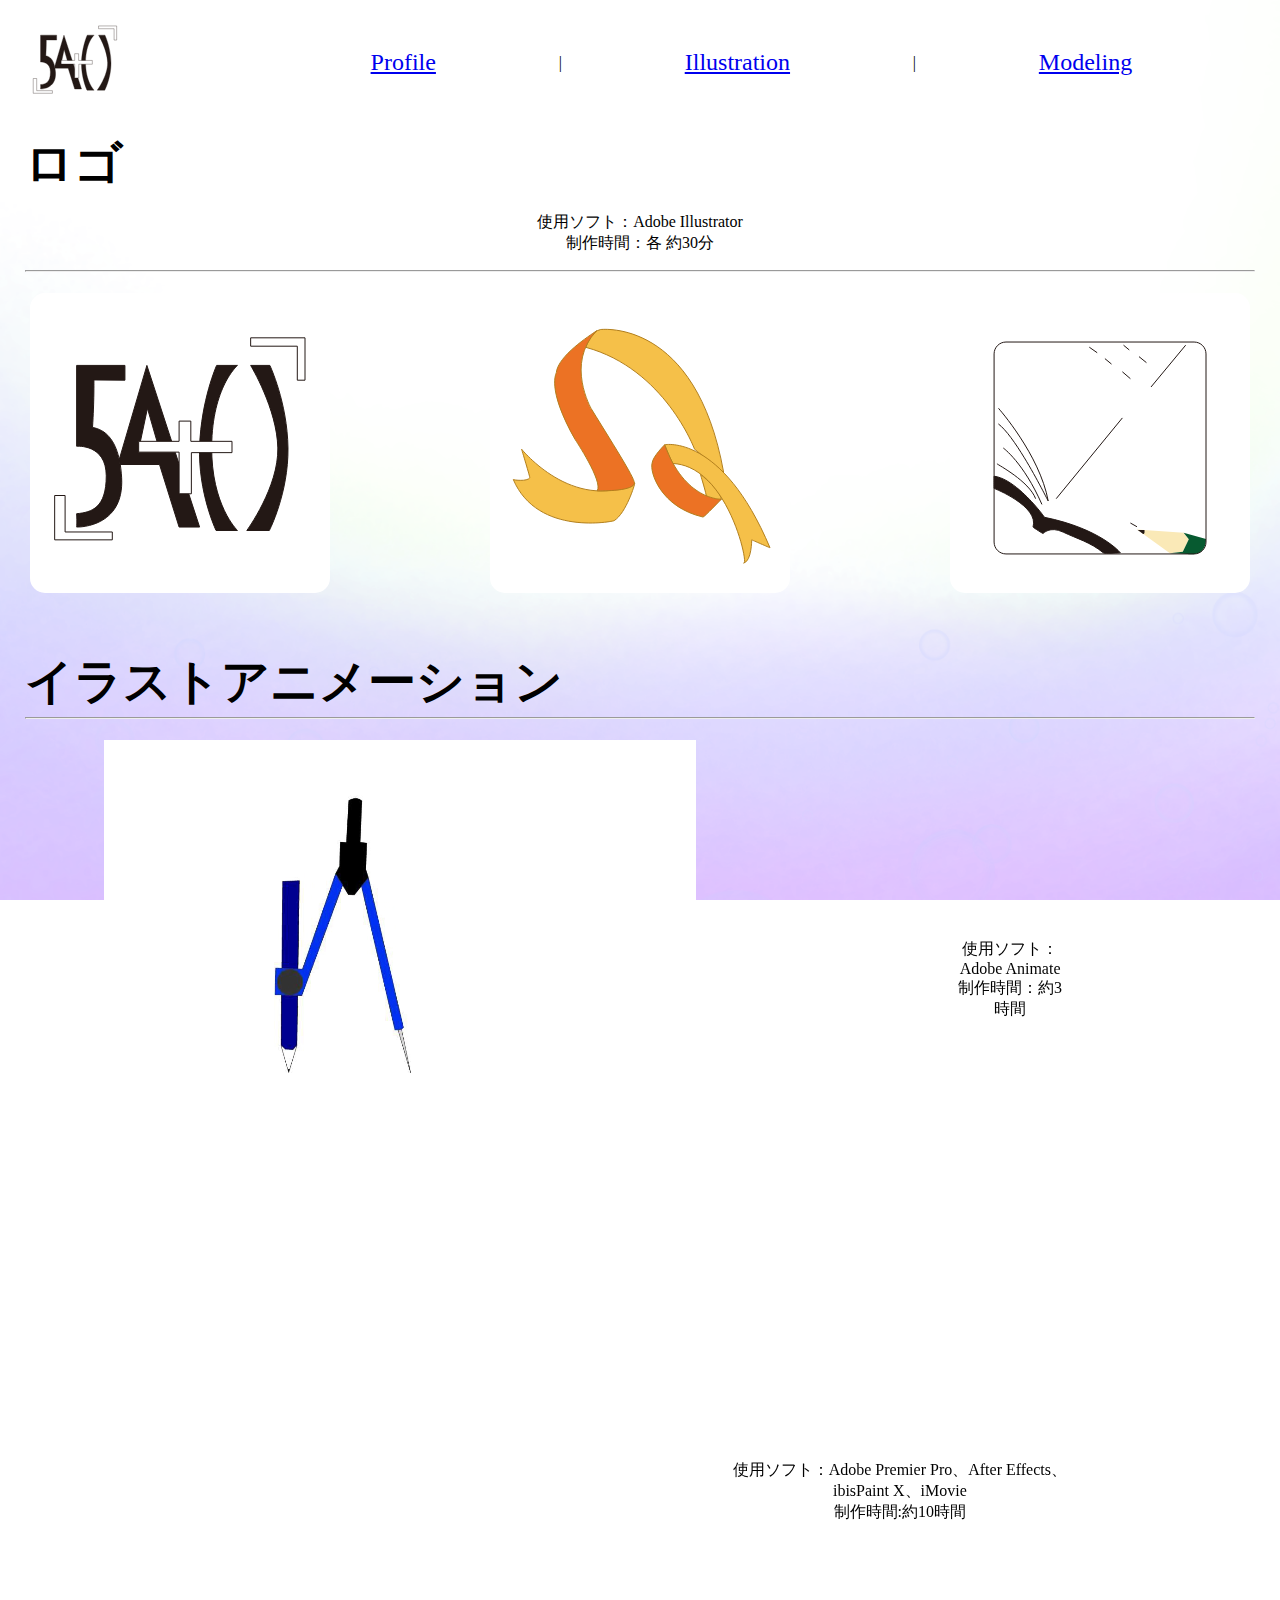
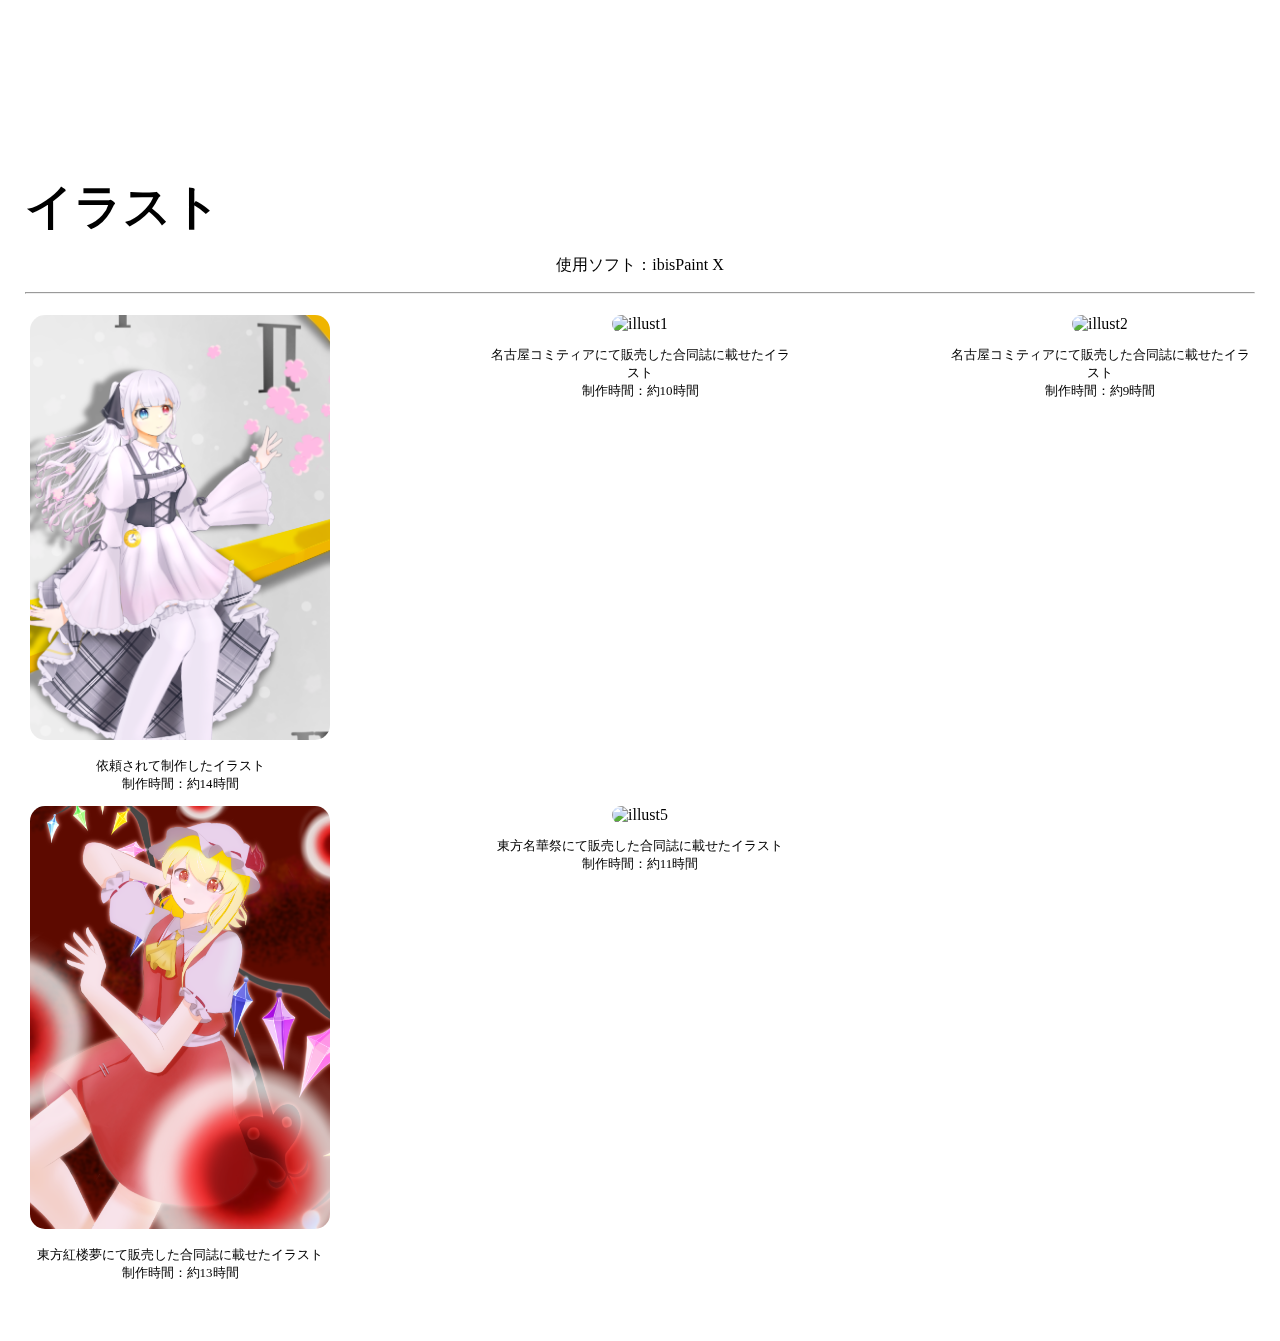
==== commit 7abeff56: "index" ====
--- a/Illustration.html
+++ b/Illustration.html
@@ -12,7 +12,7 @@
             <img src="Image/Logo1_main.svg" alt="logo">
         </div>
         <p> </p>
-        <nav class="Button"><a href="TopPage.html">Profile</a></nav>
+        <nav class="Button"><a href="index.html">Profile</a></nav>
         <p>|</p>
         <nav class="Button"><a href="Illustration.html">Illustration</a></nav>
         <p>|</p>
@@ -45,7 +45,7 @@
                 <div class="AdobeAnim">
                     <video src="Image/compass.mp4" type="video/mp4" autoplay muted loop></video>
                 </div>
-            </li><li>
+            </li><li class="text">
                 <p>使用ソフト：Adobe Animate<br>制作時間：約3時間</p>
             </li>
         </ul>
@@ -57,7 +57,7 @@
                     <video src="Image/getting higher and higher.mp4" type="video/mp4" autoplay muted loop></video>
                 </div>
             </li>
-            <li><p>使用ソフト：Adobe Premier Pro、After Effects、<br>ibisPaint X、iMovie<br>制作時間:約10時間</p></li>
+            <li class="text"><p>使用ソフト：Adobe Premier Pro、After Effects、<br>ibisPaint X、iMovie<br>制作時間:約10時間</p></li>
         </ul>
     </section>
     <section class="Illustrations">
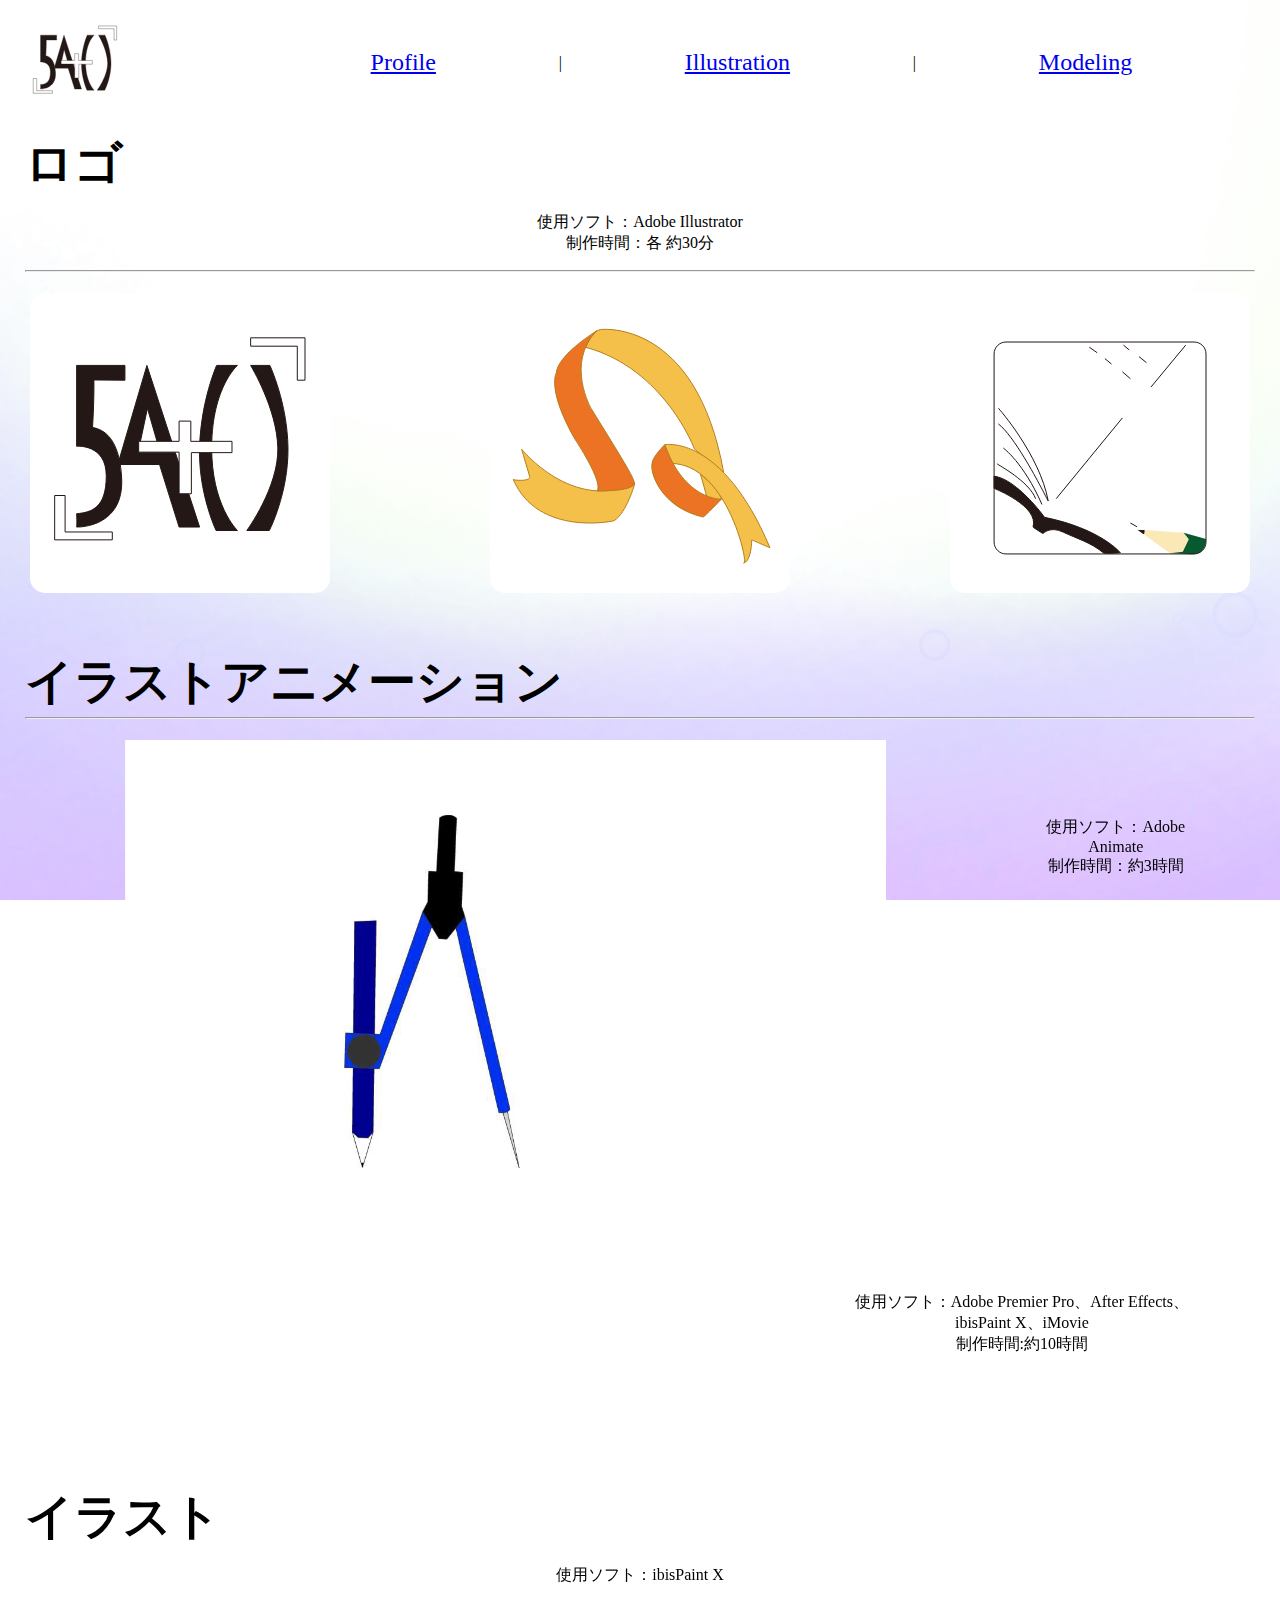
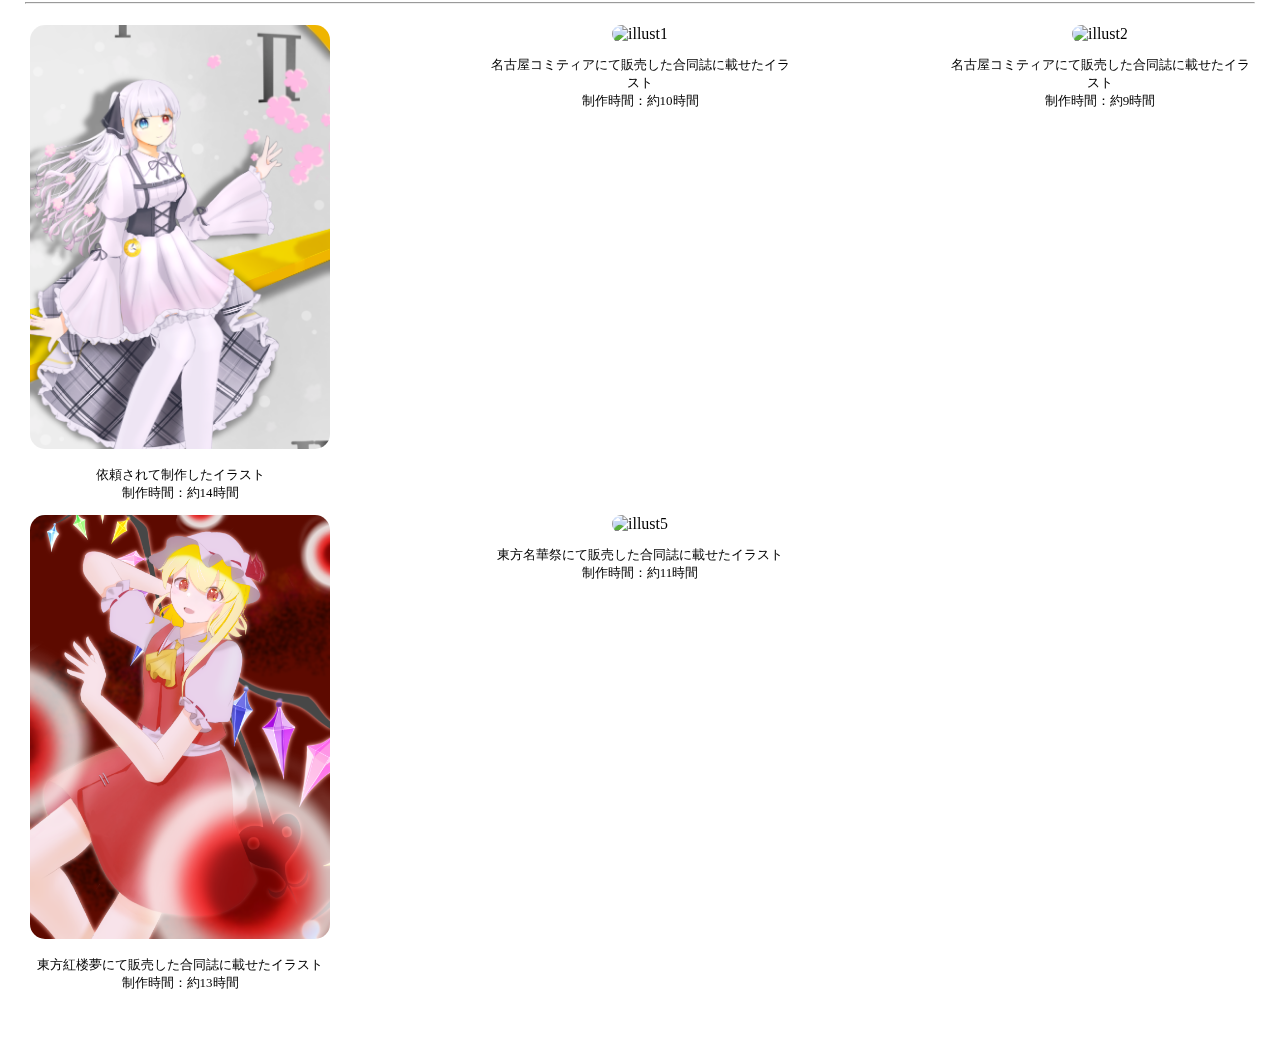
==== commit ee61fdeb: "image" ====
--- a/Illustration.html
+++ b/Illustration.html
@@ -76,7 +76,7 @@
             <li><div class="fran"><img src="Image/無題371_20220904202515.png" alt="illust4"></div>
                 <p>東方紅楼夢にて販売した合同誌に載せたイラスト<br>制作時間：約13時間</p>
             </li>
-            <li><div class="koisi"><img src="Image/イドの解放.png" alt="illust5"></div>
+            <li><div class="koisi"><img src="Image/イド.png" alt="illust5"></div>
                 <p>東方名華祭にて販売した合同誌に載せたイラスト<br>制作時間：約11時間</p>
             </li>
         </ul>
--- a/illustration.css
+++ b/illustration.css
@@ -66,7 +66,7 @@
     width: 100%;
 }
 .text {
-    padding: 15%;
+    padding: 5%;
     text-align: center;
     justify-content: center;
 }
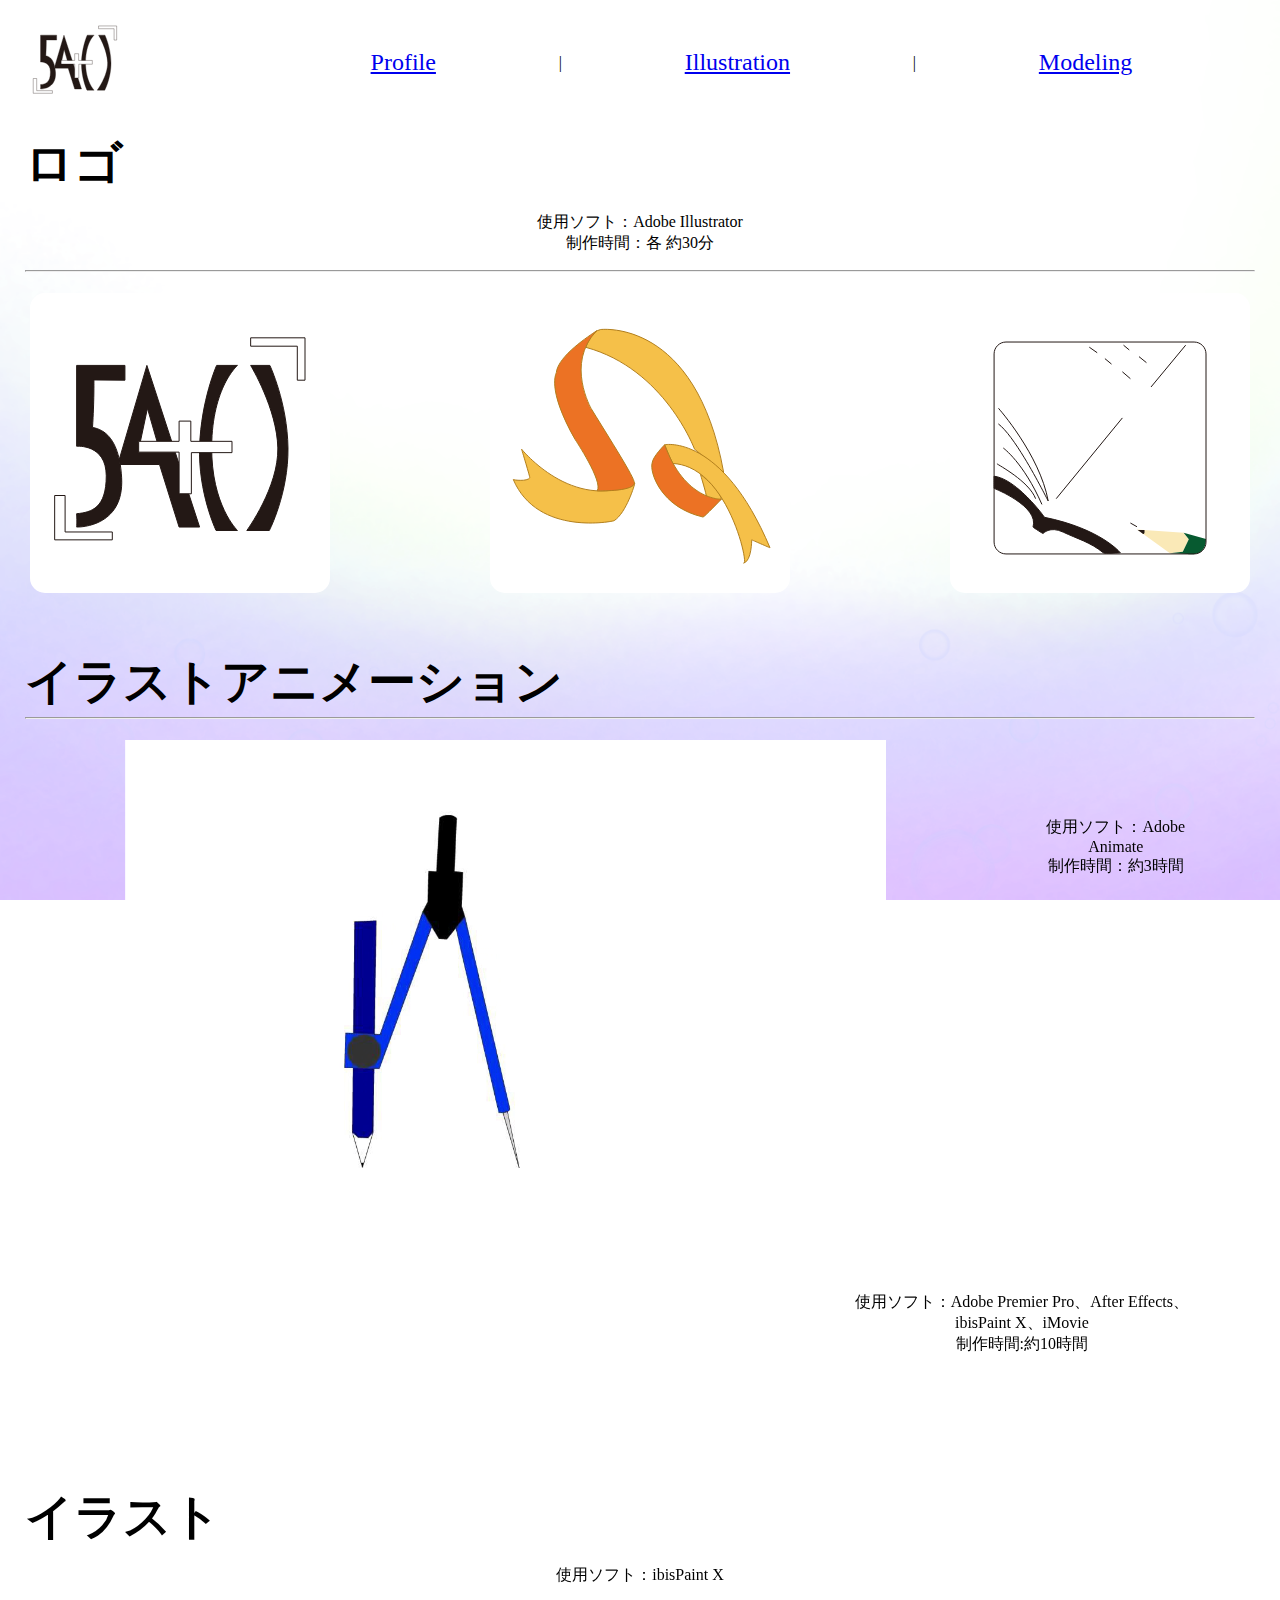
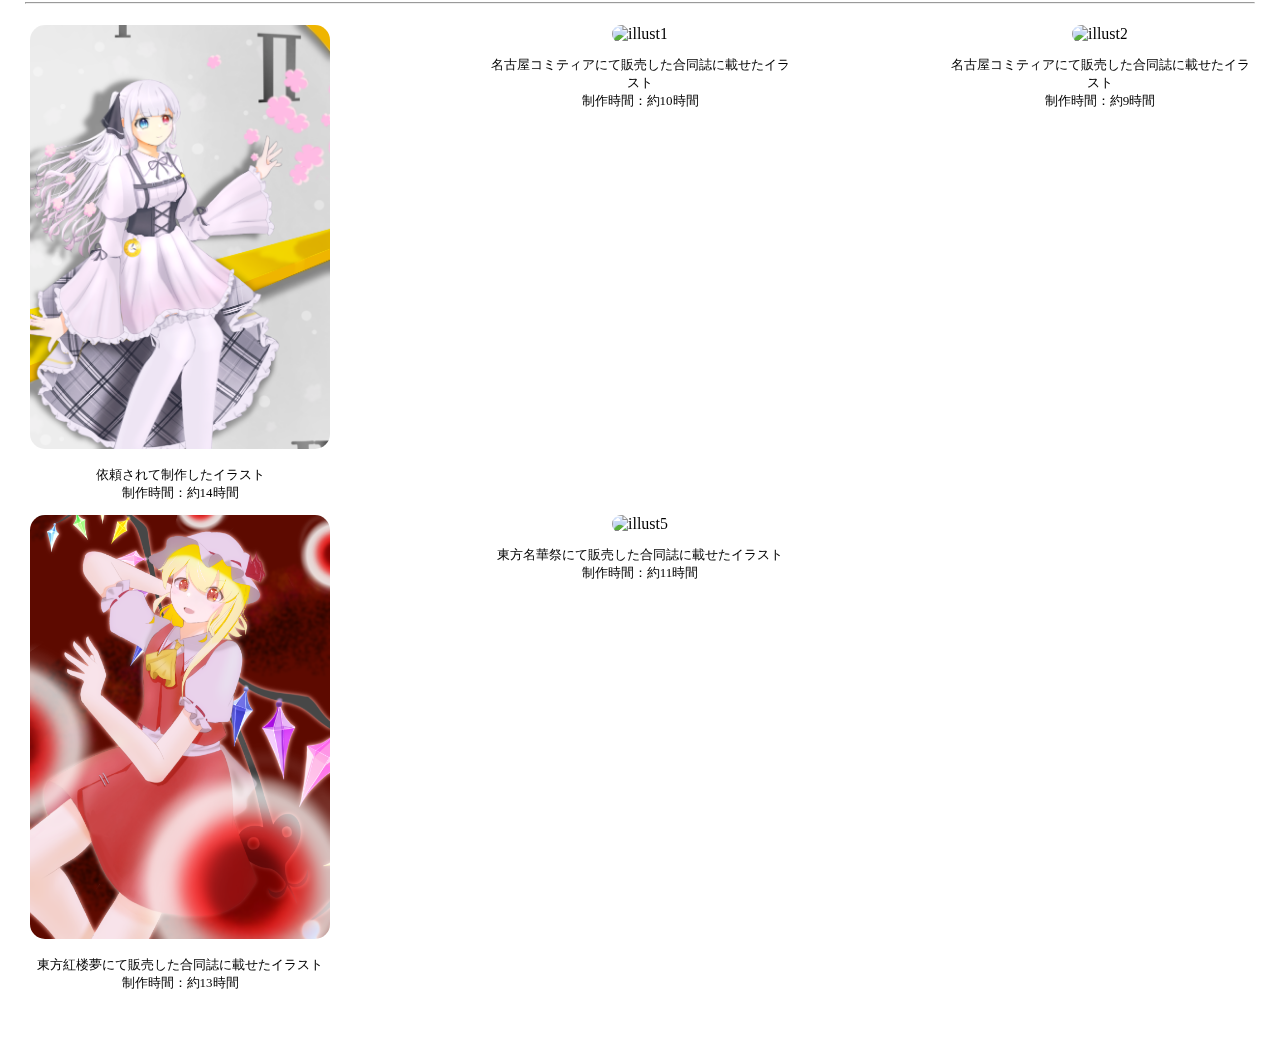
==== commit 18e309be: "image" ====
--- a/Illustration.html
+++ b/Illustration.html
@@ -76,7 +76,7 @@
             <li><div class="fran"><img src="Image/無題371_20220904202515.png" alt="illust4"></div>
                 <p>東方紅楼夢にて販売した合同誌に載せたイラスト<br>制作時間：約13時間</p>
             </li>
-            <li><div class="koisi"><img src="Image/イド.png" alt="illust5"></div>
+            <li><div class="koisi"><img src="https://github.com/X22043/portfolio/blob/main/Image/%E3%82%A4%E3%83%89.png?raw=true" alt="illust5"></div>
                 <p>東方名華祭にて販売した合同誌に載せたイラスト<br>制作時間：約11時間</p>
             </li>
         </ul>
